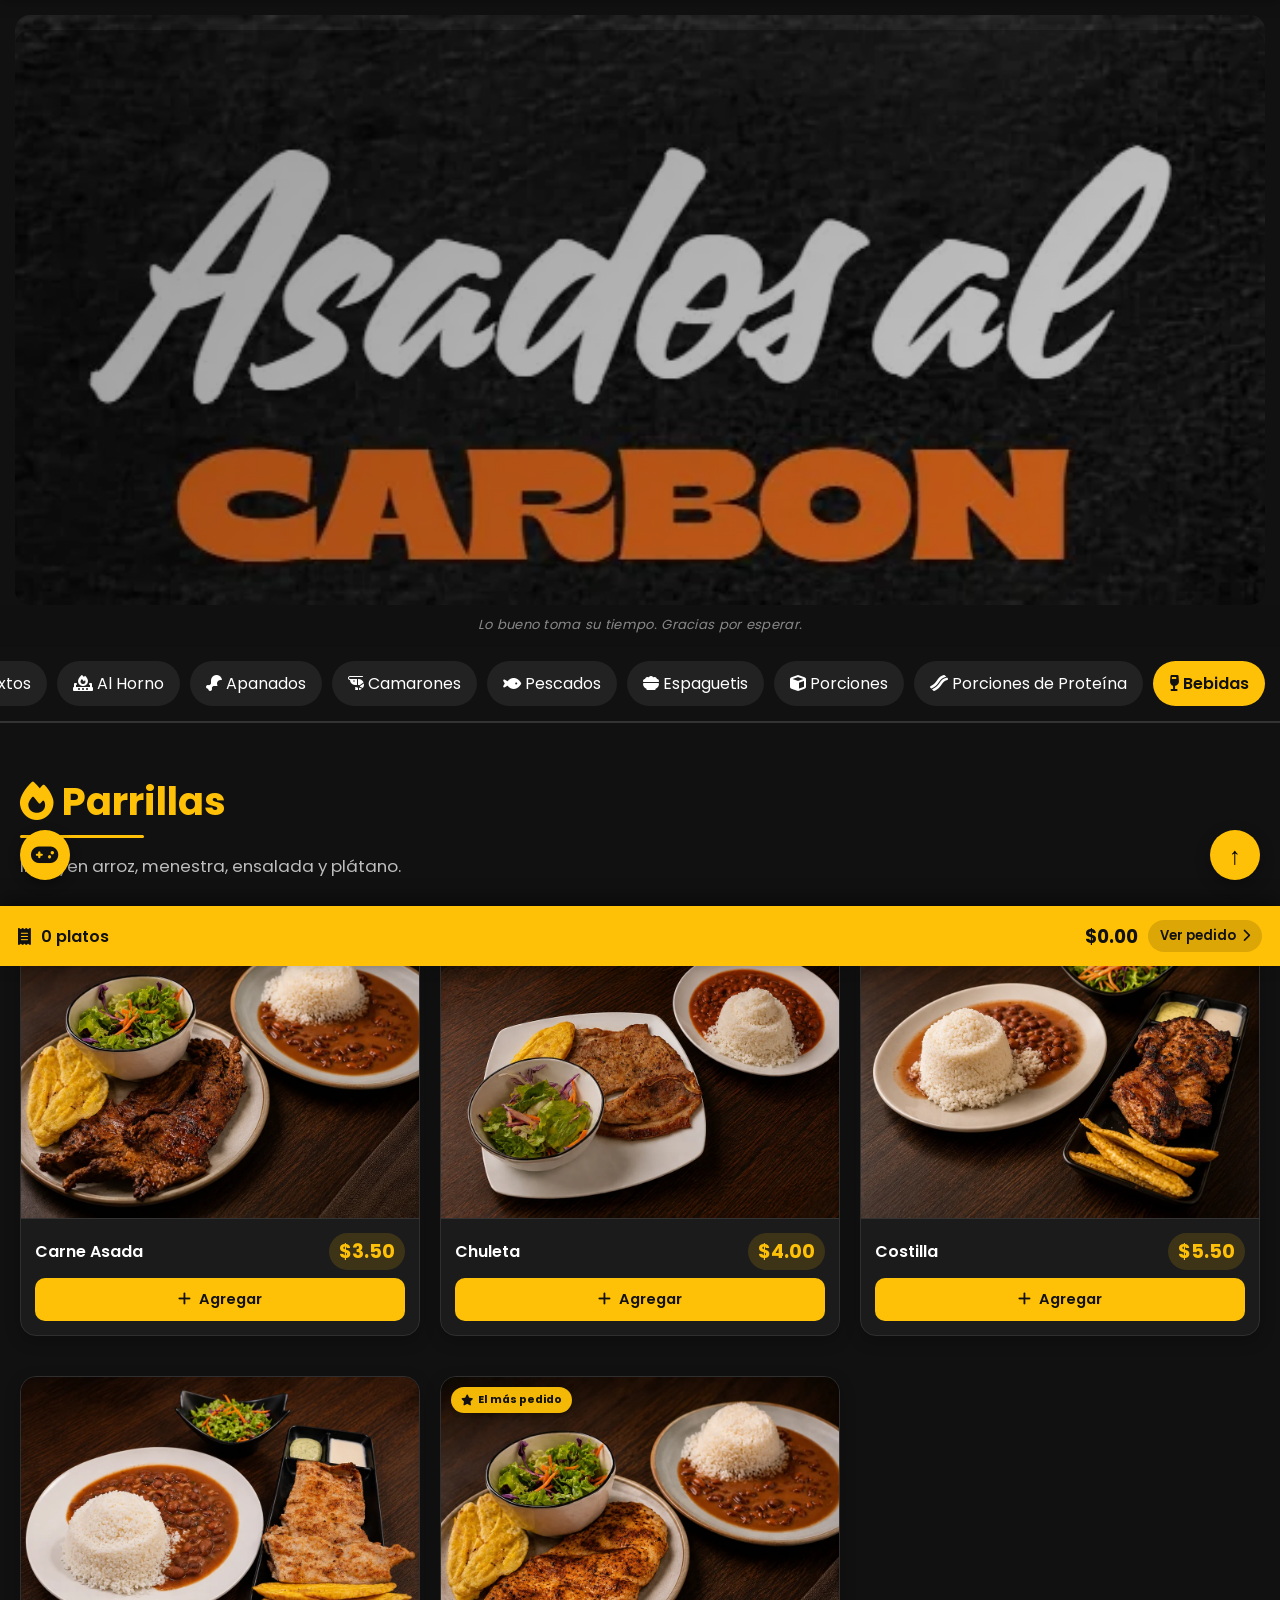
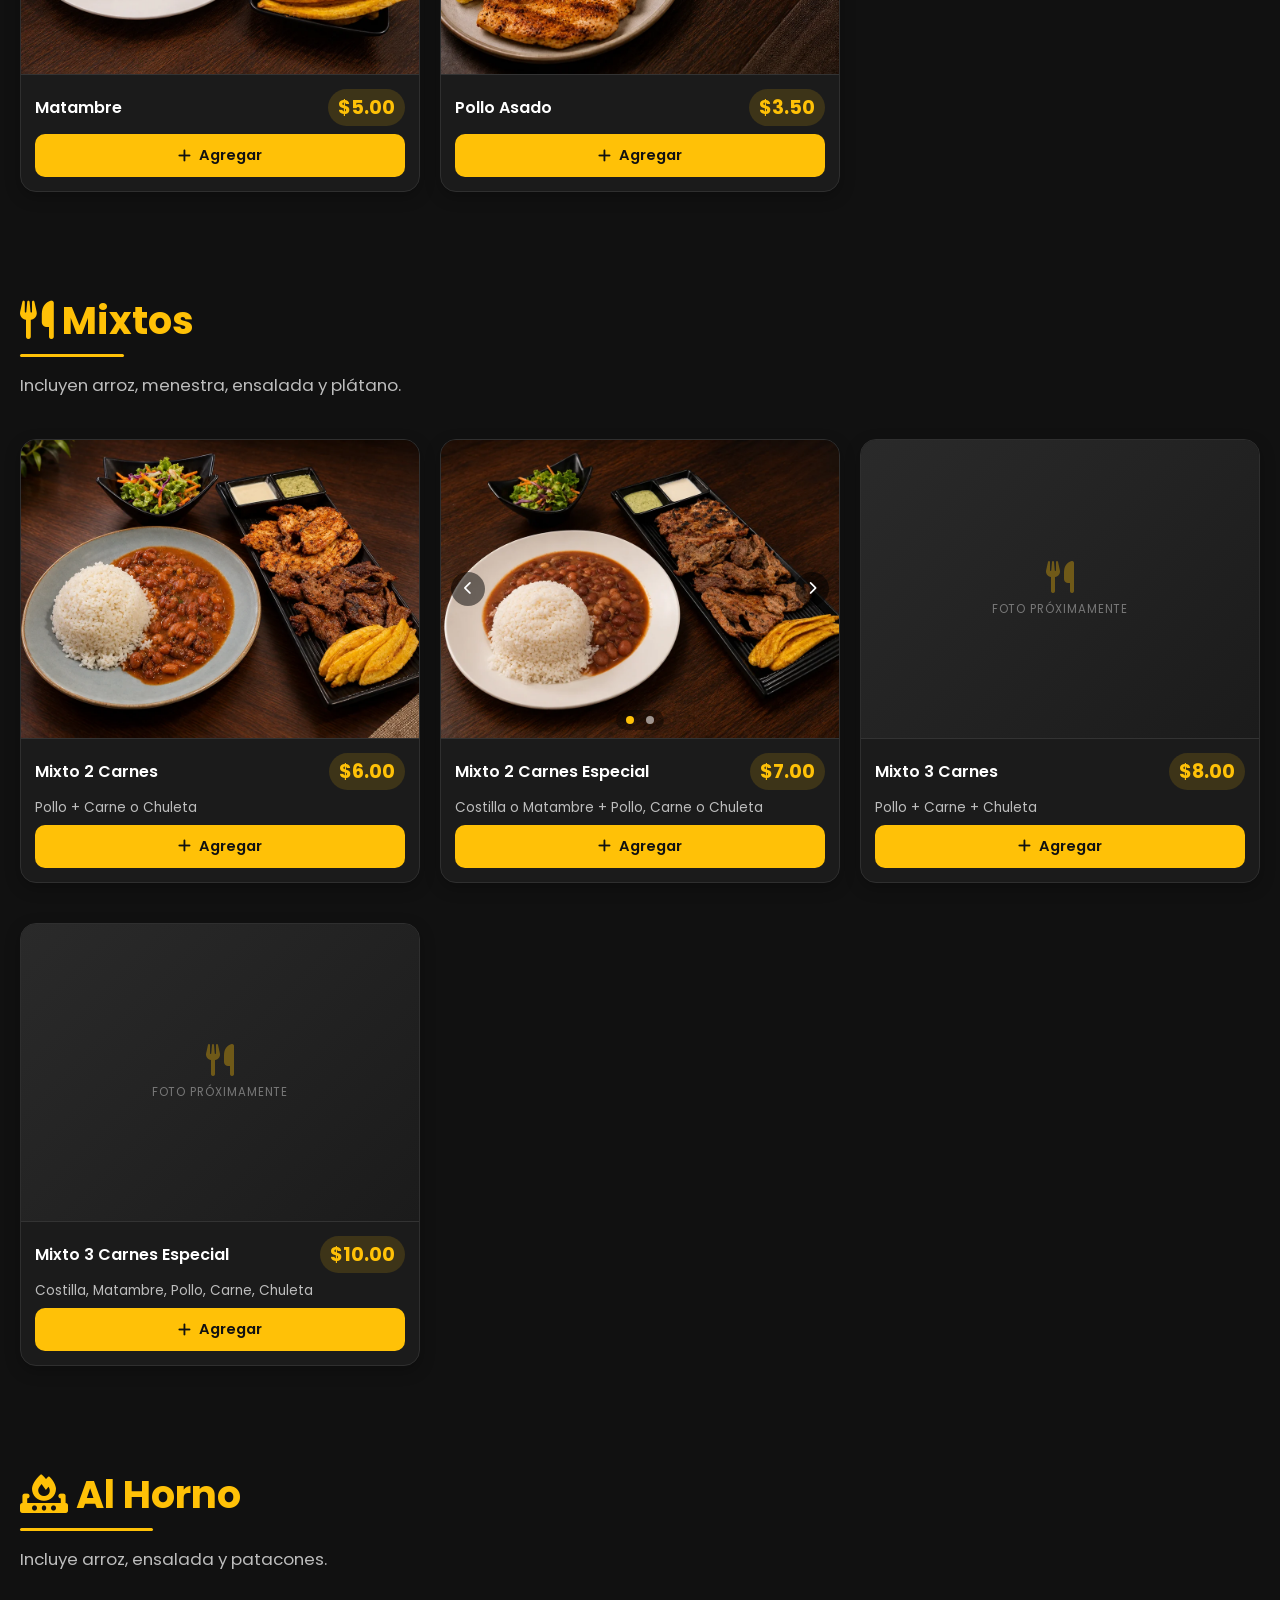
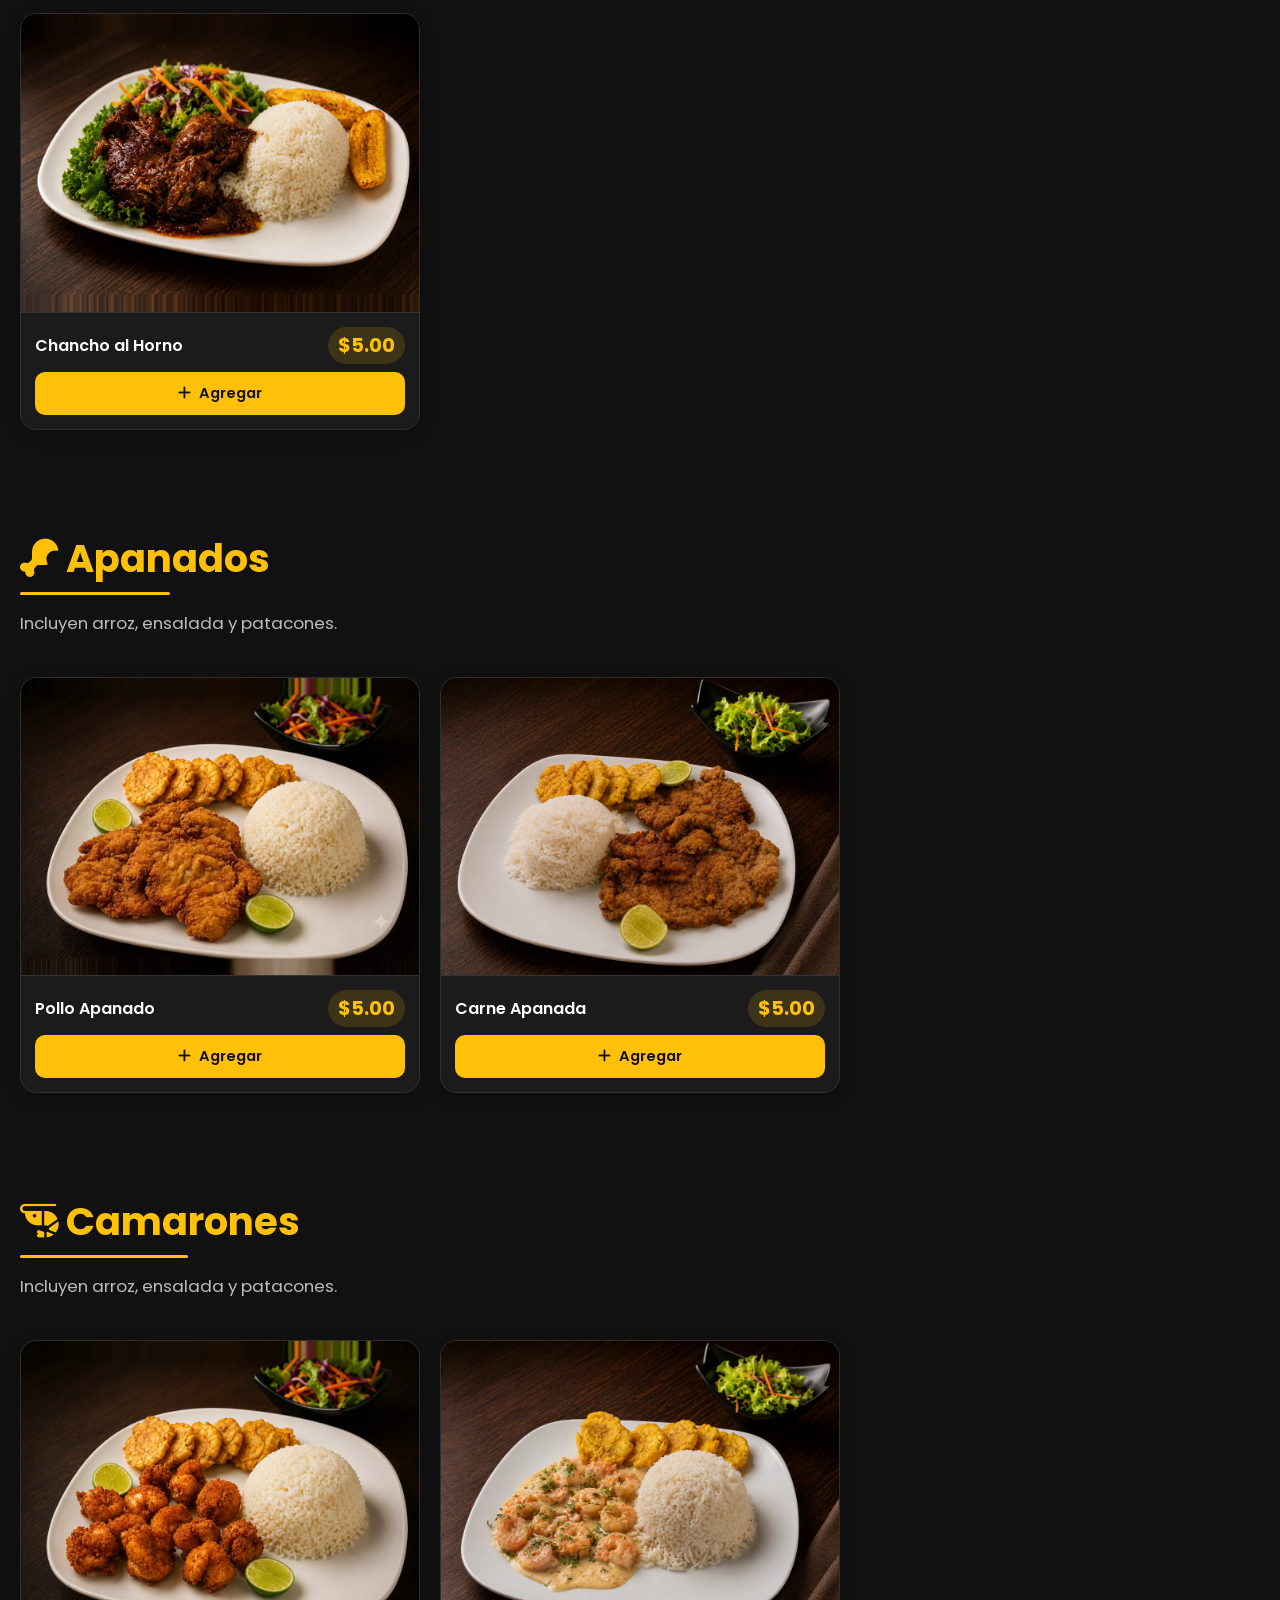
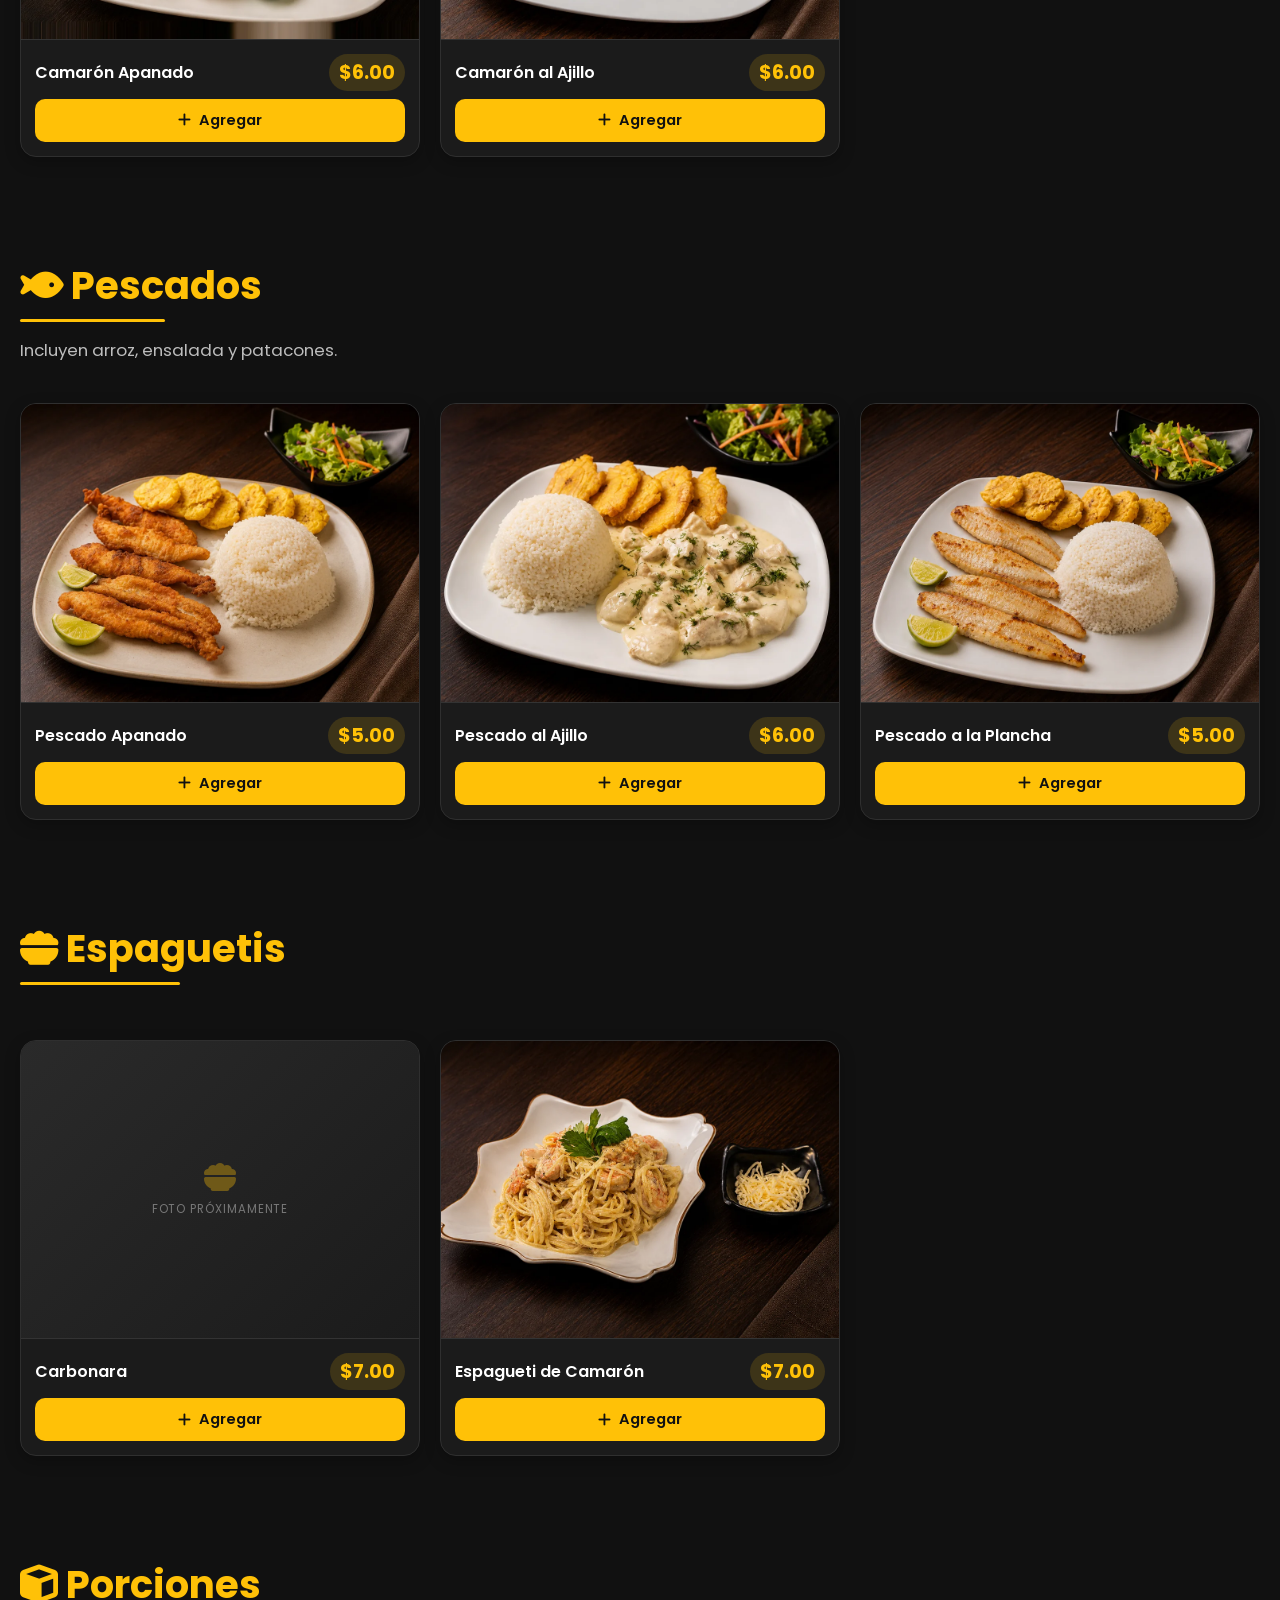
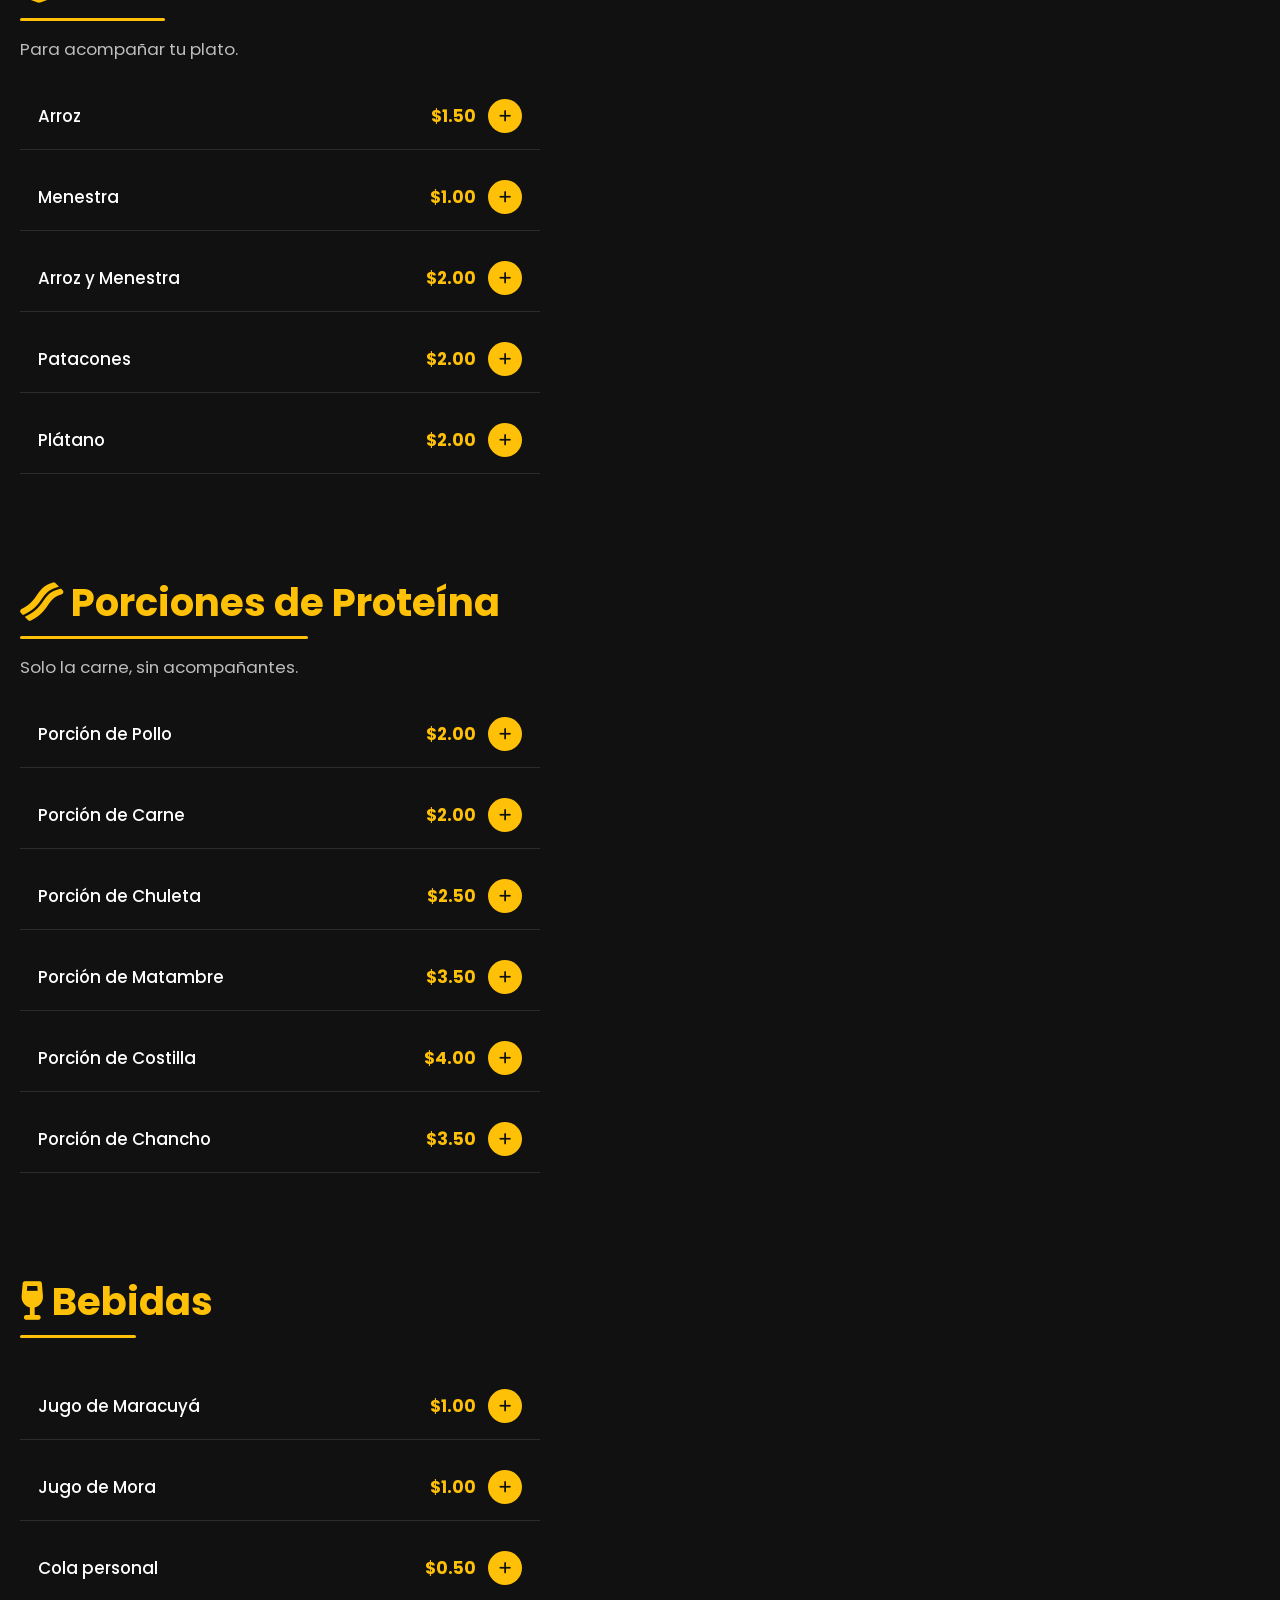
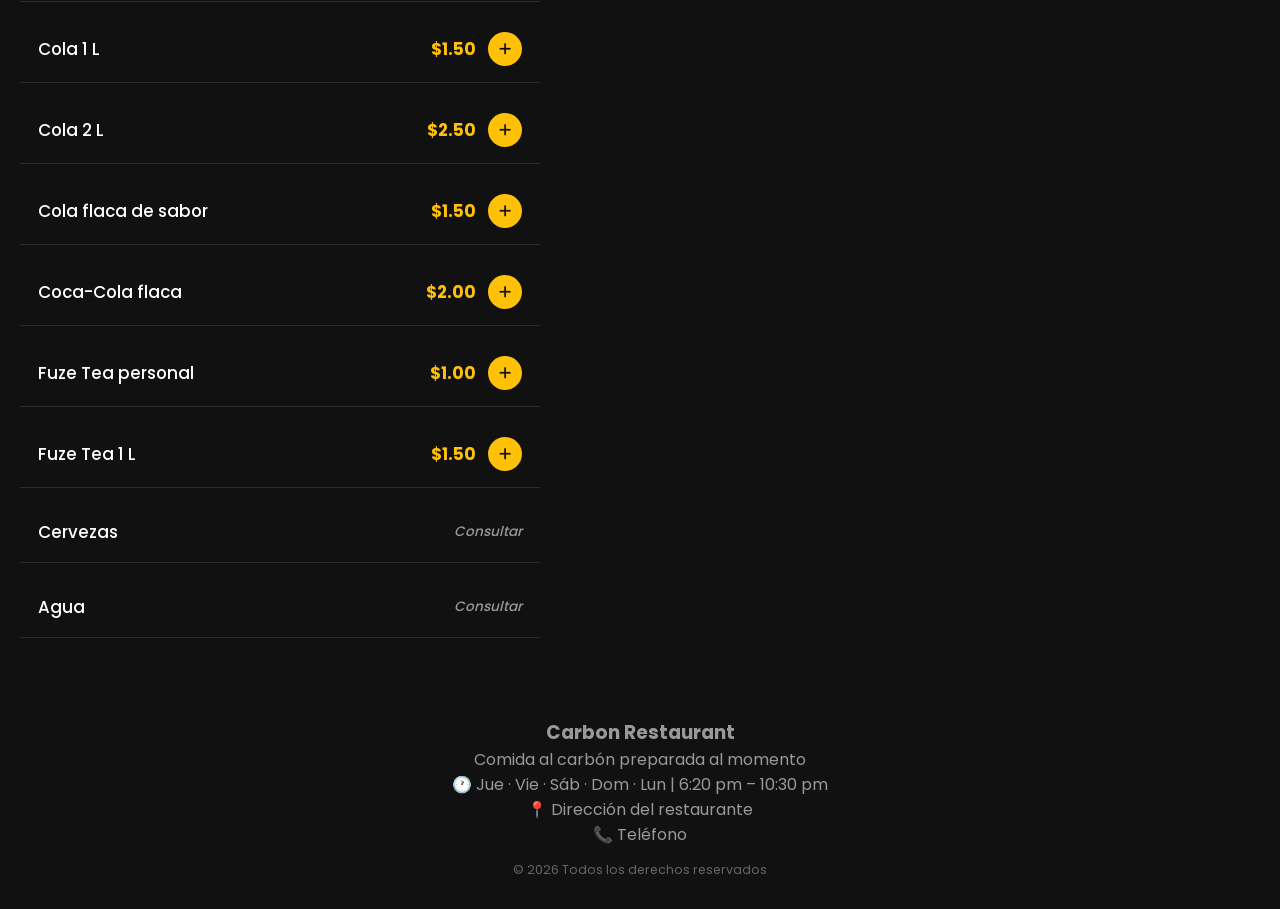
==== index.html @ a76e5290 "El pie ya no tapa lo último de la página LO QUE PASABA  El pie de la comanda es fijo y la página le " ====
<!DOCTYPE html>
<html lang="es">

<head>
    <meta charset="UTF-8">
    <meta name="viewport" content="width=device-width, initial-scale=1.0">
    <meta name="theme-color" content="#111111">

    <!-- OJO al montar otro restaurante: cambia el título, la descripción
         y sobre todo las URL absolutas de abajo por las del nuevo sitio.
         Los buscadores y WhatsApp no ejecutan JavaScript, así que estos
         datos tienen que estar escritos aquí, no en menu-data.js. -->
    <title>Carbon Restaurant — Menú</title>
    <meta name="description"
          content="Menú de Carbon Restaurant: parrillas, mixtos, apanados, camarones y pescados. Comida al carbón preparada al momento.">
    <link rel="canonical" href="https://nisocopia.github.io/menu-carbon/">

    <!-- Vista previa al compartir el link (WhatsApp, Facebook) -->
    <meta property="og:type"        content="restaurant.menu">
    <meta property="og:locale"      content="es_EC">
    <meta property="og:site_name"   content="Carbon Restaurant">
    <meta property="og:title"       content="Carbon Restaurant — Menú">
    <meta property="og:description" content="Comida al carbón preparada al momento. Mira el menú y pide desde tu mesa.">
    <meta property="og:url"         content="https://nisocopia.github.io/menu-carbon/">
    <meta property="og:image"       content="https://nisocopia.github.io/menu-carbon/img/og-image.jpg">
    <meta property="og:image:width"  content="1200">
    <meta property="og:image:height" content="630">
    <meta name="twitter:card"  content="summary_large_image">
    <meta name="twitter:image" content="https://nisocopia.github.io/menu-carbon/img/og-image.jpg">

    <!-- Icono de pestaña y de pantalla de inicio -->
    <link rel="icon" type="image/png" href="img/favicon.png">
    <link rel="apple-touch-icon" href="img/icono-180.png">
    <meta name="apple-mobile-web-app-title" content="Carbon">
    <link rel="manifest" href="manifest.json">

    <!-- Fuente e iconos servidos desde este mismo sitio: el menú carga
         igual de rápido aunque la señal esté floja o el CDN no responda. -->
    <link rel="preload" href="fonts/poppins-400.woff2" as="font" type="font/woff2" crossorigin>
    <link rel="preload" href="fonts/poppins-700.woff2" as="font" type="font/woff2" crossorigin>

    <link rel="stylesheet" href="css/fuentes.css?v=202610130144">
    <link rel="stylesheet" href="css/iconos.css?v=202610130144">
    <link rel="stylesheet" href="css/style.css?v=202610130144">
</head>

<body>

    <a href="#" class="back-to-top" aria-label="Volver arriba">↑</a>

    <!-- El nombre del local no va aquí a propósito: ya está en el banner,
         y repetirlo se comía la primera pantalla del celular. -->

    <!-- BANNER -->
    <section class="banner">
        <img src="img/banner.webp" alt="Banner del restaurante">
    </section>

    <!-- FRASE -->
    <div class="frase-espera">
        <p id="frase-espera"></p>
    </div>

    <!-- NAVEGACIÓN -->
    <div class="menu-nav-wrapper">
        <nav class="menu-nav" id="menu-nav"></nav>
    </div>

    <!-- EL MENÚ SE DIBUJA AQUÍ DESDE js/menu-data.js -->
    <main id="menu-body"></main>

    <!-- FOOTER -->
    <footer id="footer-info"></footer>

    <!-- AVISO SI ALGO SE AGOTA MIENTRAS EL COMENSAL MIRA EL MENÚ -->
    <div class="aviso-agotado" id="aviso-agotado">
        <i class="fas fa-circle-exclamation"></i>
        <span>Se acaba de agotar un plato de tu pedido. Disculpa.</span>
    </div>

    <!-- BARRA DEL PEDIDO -->
    <div class="cart-bar" id="cart-bar" role="button" tabindex="0">
        <div class="cart-bar-left">
            <i class="fas fa-receipt"></i>
            <span id="cart-count">0 platos</span>
        </div>
        <div class="cart-bar-right">
            <span id="cart-total">$0.00</span>
            <span class="cart-bar-cta">Ver pedido <i class="fas fa-chevron-right"></i></span>
        </div>
    </div>

    <!-- MODAL DEL PEDIDO -->
    <div class="cart-overlay" id="cart-modal">
        <div class="cart-panel">
            <div class="cart-head">
                <h2><i class="fas fa-receipt"></i> Tu pedido</h2>
                <button class="cart-close" id="cart-close" aria-label="Cerrar">✕</button>
            </div>

            <div class="cart-scroll">
                <div id="cart-items"></div>
                <div id="cart-sugerencias"></div>

                <label class="campo">
                    <span>Nota para la cocina <em>(opcional)</em></span>
                    <textarea id="pedido-nota" rows="2" placeholder="Ej: sin ensalada, término medio…"></textarea>
                </label>
            </div>

            <div class="cart-foot">
                <div class="cart-foot-total">
                    <span>Total</span>
                    <strong id="cart-modal-total">$0.00</strong>
                </div>
                <button class="btn-confirmar" id="cart-confirmar">
                    <i class="fas fa-bell-concierge"></i> Listo, llamar al mesero
                </button>
            </div>
        </div>
    </div>

    <!-- ¿EN QUÉ MESA ESTÁS?
         El QR de la mesa manda al menú pero no lleva el número dentro,
         así que se pregunta aquí. Es un solo toque y evita el error que
         más cuesta: mandar la comida a la mesa equivocada. -->
    <div class="mesa-overlay" id="mesa-modal">
        <div class="mesa-panel">
            <h2><i class="fas fa-location-dot"></i> ¿En qué mesa estás?</h2>
            <p>Para que tu pedido llegue a tu mesa y no a otra.</p>
            <div class="mesa-botones" id="mesa-botones"></div>
            <button class="mesa-cancelar" id="mesa-cancelar">Volver</button>
        </div>
    </div>

    <!-- COMANDA: lo que el mesero lee en la mesa -->
    <div class="comanda-overlay" id="comanda-modal">
        <div class="comanda-wrap">
            <p class="comanda-aviso"><i class="fas fa-hand-point-down"></i> Muéstrale esta pantalla al mesero</p>

            <div class="comanda-papel">
                <div id="comanda-contenido"></div>
            </div>

            <div class="comanda-acciones">
                <a class="btn-wa" id="comanda-whatsapp" target="_blank" rel="noopener">
                    <i class="fab fa-whatsapp"></i> Enviar por WhatsApp
                </a>
                <button class="btn-cerrar-comanda" id="comanda-close">Seguir viendo el menú</button>
            </div>
        </div>
    </div>

    <!-- TRACKER DE PEDIDO -->
    <div id="order-tracker" class="order-tracker" style="display:none">
        <div class="tracker-live">
            <span class="tracker-live-dot"></span>
            <span>En preparación</span>
        </div>
        <div class="tracker-status">
            <i id="order-status-icon" class="fas fa-check-circle"></i>
            <span id="order-status-text">Pedido recibido</span>
        </div>
        <div class="tracker-dots">
            <span class="tracker-dot active"></span>
            <span class="tracker-dot"></span>
            <span class="tracker-dot"></span>
            <span class="tracker-dot"></span>
            <span class="tracker-dot"></span>
            <span class="tracker-dot"></span>
        </div>
    </div>

    <!-- BOTÓN JUEGOS -->
    <button class="games-float-btn" onclick="openGamesHub()" aria-label="Juegos"><i class="fas fa-gamepad"></i></button>

    <!-- MODAL JUEGOS -->
    <div id="games-modal" class="games-overlay">
        <div class="games-container">
            <button class="games-close-btn" onclick="closeGamesHub()">✕</button>

            <!-- HUB -->
            <div id="games-hub">
                <div class="games-hub-header">
                    <h2><i class="fas fa-gamepad"></i> Juegos</h2>
                    <p>Mientras esperas tu pedido</p>
                </div>
                <div class="games-hub-grid">
                    <button class="game-option-btn" onclick="startGame('memory')">
                        <span class="game-icon"><i class="fas fa-clone"></i></span>
                        <span class="game-name">Memoria</span>
                    </button>
                    <button class="game-option-btn" onclick="startGame('ruleta')">
                        <span class="game-icon"><i class="fas fa-sync-alt"></i></span>
                        <span class="game-name">Ruleta</span>
                    </button>
                    <button class="game-option-btn" onclick="startGame('puzzle')">
                        <span class="game-icon"><i class="fas fa-puzzle-piece"></i></span>
                        <span class="game-name">Rompecabezas</span>
                    </button>
                </div>
            </div>

            <!-- MEMORIA -->
            <div id="game-memory" style="display:none">
                <div class="game-header">
                    <button class="back-btn" onclick="backToHub()">← Volver</button>
                    <h3><i class="fas fa-clone"></i> Memoria</h3>
                </div>
                <div class="game-stats">
                    <span>Movimientos: <strong id="memory-moves">0</strong></span>
                    <span>Tiempo: <strong id="memory-time">0s</strong></span>
                </div>
                <div id="memory-board" class="memory-board"></div>
                <button class="game-btn" onclick="startMemory()">Reiniciar</button>
            </div>

            <!-- RULETA -->
            <div id="game-ruleta" style="display:none">
                <div class="game-header">
                    <button class="back-btn" onclick="backToHub()">← Volver</button>
                    <h3><i class="fas fa-sync-alt"></i> ¿Qué pido hoy?</h3>
                </div>
                <div class="ruleta-wrapper">
                    <div class="ruleta-pointer">▼</div>
                    <canvas id="ruleta-canvas" width="260" height="260"></canvas>
                </div>
                <div id="ruleta-result" class="ruleta-result"></div>
                <button class="game-btn" onclick="spinRuleta()">¡Girar!</button>
            </div>

            <!-- ROMPECABEZAS -->
            <div id="game-puzzle" style="display:none">
                <div class="game-header">
                    <button class="back-btn" onclick="backToHub()">← Volver</button>
                    <h3><i class="fas fa-puzzle-piece"></i> Rompecabezas</h3>
                </div>
                <div class="game-stats">
                    <span>Movimientos: <strong id="puzzle-moves">0</strong></span>
                </div>
                <div id="puzzle-board" class="puzzle-board"></div>
                <button class="game-btn" onclick="initPuzzle()">Reiniciar</button>
            </div>
        </div>
    </div>

    <script src="js/menu-data.js?v=202610130144"></script>
    <script src="js/sync.js?v=202610130144"></script>
    <script src="js/store.js?v=202610130144"></script>
    <script src="js/servicio.js?v=202610130144"></script>
    <script src="js/app.js?v=202610130144"></script>
    <script src="js/pwa.js?v=202610130144"></script>
    <script src="js/games.js?v=202610130144"></script>
    <script src="js/tracker.js?v=202610130144"></script>

</body>

</html>
---- css/fuentes.css ----
/* Poppins servida desde el propio sitio, solo el subconjunto latino
   (cubre todo el español: á é í ó ú ñ ü ¿ ¡ ·).
   Así el menú no depende de Google Fonts para verse bien. */

@font-face {
    font-family: 'Poppins';
    font-style: normal;
    font-weight: 300;
    font-display: swap;
    src: url('../fonts/poppins-300.woff2') format('woff2');
}

@font-face {
    font-family: 'Poppins';
    font-style: normal;
    font-weight: 400;
    font-display: swap;
    src: url('../fonts/poppins-400.woff2') format('woff2');
}

@font-face {
    font-family: 'Poppins';
    font-style: normal;
    font-weight: 500;
    font-display: swap;
    src: url('../fonts/poppins-500.woff2') format('woff2');
}

@font-face {
    font-family: 'Poppins';
    font-style: normal;
    font-weight: 600;
    font-display: swap;
    src: url('../fonts/poppins-600.woff2') format('woff2');
}

@font-face {
    font-family: 'Poppins';
    font-style: normal;
    font-weight: 700;
    font-display: swap;
    src: url('../fonts/poppins-700.woff2') format('woff2');
}
---- css/iconos.css ----
/* Font Awesome 6.4.0 recortado a los 62 iconos que usa este menú.
   Se sirve desde el propio sitio: no depende de ningún servidor externo. */

@font-face {
    font-family: 'Font Awesome 6 Free';
    font-style: normal;
    font-weight: 900;
    font-display: block;
    src: url('../fonts/fa-solid-900.woff2') format('woff2');
}

@font-face {
    font-family: 'Font Awesome 6 Brands';
    font-style: normal;
    font-weight: 400;
    font-display: block;
    src: url('../fonts/fa-brands-400.woff2') format('woff2');
}

.fas, .fa-solid, .fab, .fa-brands {
    -moz-osx-font-smoothing: grayscale;
    -webkit-font-smoothing: antialiased;
    display: inline-block;
    font-style: normal;
    font-variant: normal;
    line-height: 1;
    text-rendering: auto;
}

.fas, .fa-solid  { font-family: 'Font Awesome 6 Free'; font-weight: 900; }
.fab, .fa-brands { font-family: 'Font Awesome 6 Brands'; font-weight: 400; }

.fa-bacon:before{content:"\f7e5"}
.fa-bag-shopping:before{content:"\f290"}
.fa-ban:before{content:"\f05e"}
.fa-bell:before{content:"\f0f3"}
.fa-bell-concierge:before{content:"\f562"}
.fa-bowl-food:before{content:"\e4c6"}
.fa-bowl-rice:before{content:"\e2eb"}
.fa-box:before{content:"\f466"}
.fa-cash-register:before{content:"\f788"}
.fa-chart-simple:before{content:"\e473"}
.fa-check:before{content:"\f00c"}
.fa-check-circle:before{content:"\f058"}
.fa-check-double:before{content:"\f560"}
.fa-chevron-left:before{content:"\f053"}
.fa-chevron-right:before{content:"\f054"}
.fa-child:before{content:"\f1ae"}
.fa-circle:before{content:"\f111"}
.fa-circle-exclamation:before{content:"\f06a"}
.fa-clock:before{content:"\f017"}
.fa-clone:before{content:"\f24d"}
.fa-cube:before{content:"\f1b2"}
.fa-download:before{content:"\f019"}
.fa-drumstick-bite:before{content:"\f6d7"}
.fa-eye:before{content:"\f06e"}
.fa-fire:before{content:"\f06d"}
.fa-fire-burner:before{content:"\e4f1"}
.fa-fish:before{content:"\f578"}
.fa-gamepad:before{content:"\f11b"}
.fa-hand:before{content:"\f256"}
.fa-hand-point-down:before{content:"\f0a7"}
.fa-kitchen-set:before{content:"\e51a"}
.fa-leaf:before{content:"\f06c"}
.fa-lightbulb:before{content:"\f0eb"}
.fa-list:before{content:"\f03a"}
.fa-location-dot:before{content:"\f3c5"}
.fa-lock:before{content:"\f023"}
.fa-mobile-screen:before{content:"\f3cf"}
.fa-money-bill:before{content:"\f0d6"}
.fa-note-sticky:before{content:"\f249"}
.fa-paper-plane:before{content:"\f1d8"}
.fa-pen:before{content:"\f304"}
.fa-pen-to-square:before{content:"\f044"}
.fa-plug-circle-xmark:before{content:"\e560"}
.fa-plus:before{content:"\2b"}
.fa-puzzle-piece:before{content:"\f12e"}
.fa-receipt:before{content:"\f543"}
.fa-right-from-bracket:before{content:"\f2f5"}
.fa-right-left:before{content:"\f362"}
.fa-rotate-left:before{content:"\f2ea"}
.fa-shrimp:before{content:"\e448"}
.fa-star:before{content:"\f005"}
.fa-stopwatch:before{content:"\f2f2"}
.fa-store:before{content:"\f54e"}
.fa-sync-alt:before{content:"\f2f1"}
.fa-triangle-exclamation:before{content:"\f071"}
.fa-up-right-from-square:before{content:"\f35d"}
.fa-user-pen:before{content:"\f4ff"}
.fa-utensils:before{content:"\f2e7"}
.fa-volume-high:before{content:"\f028"}
.fa-volume-xmark:before{content:"\f6a9"}
.fa-wine-glass:before{content:"\f4e3"}
.fa-whatsapp:before{content:"\f232"}
---- css/style.css ----
* {
    margin: 0;
    padding: 0;
    box-sizing: border-box;
}

html {
    scroll-behavior: smooth;
}

body {
    font-family: 'Poppins', sans-serif;
    background-color: #111111;
    color: white;
}

/* HEADER */

.header {
    padding: 40px 20px 30px;
    text-align: center;
    background-color: #0a0a0a;
    border-bottom: 2px solid #FFC107;
}

.logo-container h1 {
    color: #FFC107;
    font-size: 2.2rem;
    font-weight: 700;
    margin-bottom: 8px;
}

.logo-container p {
    color: #d0d0d0;
    margin: 0;
    font-size: 1.05rem;
    font-weight: 300;
}

/* BANNER */

.banner {
    /* Es lo primero que se ve: un poco de aire arriba para que no quede
       pegado al borde de la pantalla. */
    padding: 15px 15px 0;
    position: relative;
}

.banner img {
    width: 100%;
    /* Altura libre para que el logo del local se vea entero. Con una altura
       fija se recortaban los lados y el nombre salía cortado. */
    height: auto;
    border-radius: 15px;
    background-color: #2a2a2a;
    display: block;
}

.banner::after {
    content: '';
    position: absolute;
    top: 30px;
    left: 15px;
    right: 15px;
    bottom: 0;
    background: linear-gradient(135deg, rgba(0,0,0,0.4), rgba(0,0,0,0.2));
    border-radius: 15px;
    pointer-events: none;
}

/* MENÚ STICKY */

.menu-nav {

    flex: 1;

    position: sticky;
    top: 0;
    z-index: 1000;

    display: flex;
    gap: 10px;

    overflow-x: auto;

    padding: 15px;

    background-color: #111111;

    border-bottom: 1px solid #333;


}

.menu-nav::-webkit-scrollbar {
    display: none;
}

.menu-nav a {
    text-decoration: none;
    color: white;

    white-space: nowrap;

    background-color: #222;

    padding: 10px 16px;

    border-radius: 50px;

    transition: 0.3s;
}

.menu-nav a:hover {
    background-color: #FFC107;
    color: black;
}

/* SECCIONES */

section {
    padding: 50px 20px;
}

section h2 {
    color: #FFC107;
    margin-bottom: 10px;
}

/* FOOTER */

footer {
    text-align: center;
    padding: 30px;
    color: #999;
}

/* TARJETAS */

.product-card {
    background-color: #1b1b1b;
    border-radius: 16px;
    overflow: hidden;

    margin-top: 20px;

    border: 1px solid #2f2f2f;
    box-shadow: 0 5px 15px rgba(0,0,0,0.25);

    transition: 0.3s;
    cursor: pointer;

    /* En columna para que el botón quede siempre abajo: en una fila de
       tarjetas, una descripción de dos renglones no lo desalinea de las
       vecinas. */
    display: flex;
    flex-direction: column;
}

.product-card:hover {
    transform: translateY(-5px);

    border-color: #FFC107;

    box-shadow:
        0 10px 25px rgba(0,0,0,0.4);
}

.product-image {
    /* Misma proporción que las fotos (4:3) para que el plato se vea
       completo y no se recorte la ensalada ni la guarnición. */
    aspect-ratio: 4 / 3;
    width: 100%;

    display: flex;
    justify-content: center;
    align-items: center;

    /* la foto nunca debe salirse ni taparle el botón a la tarjeta */
    overflow: hidden;

    background: linear-gradient(
        135deg,
        #2a2a2a,
        #1b1b1b
    );

    color: #666;

    font-size: 14px;

    border-bottom: 1px solid #333;
    flex-shrink: 0;
}

.product-image img {
    width: 100%;
    height: 100%;
    object-fit: cover;
    display: block;
}

/* --- Varias fotos del mismo plato ---

   Una fila de fotos que se desliza de lado y encaja de a una. El
   deslizamiento lo hace el navegador, igual que el scroll de la página:
   en el celular se siente como cualquier otra galería. */

.fotos-pista {
    display: flex;
    width: 100%;
    height: 100%;
    overflow-x: auto;
    scroll-snap-type: x mandatory;
    overscroll-behavior-x: contain;
    scrollbar-width: none;
}

.fotos-pista::-webkit-scrollbar { display: none; }

.fotos-pista > * {
    flex: 0 0 100%;
    height: 100%;
    scroll-snap-align: start;
    scroll-snap-stop: always;
}

.fotos-puntos {
    position: absolute;
    bottom: 8px;
    left: 50%;
    transform: translateX(-50%);
    display: flex;
    padding: 0 4px;
    background: rgba(0,0,0,0.4);
    border-radius: 999px;
}

/* El punto se ve de 8px, pero se puede tocar en 20px */
.fotos-puntos button {
    width: 20px;
    height: 20px;
    padding: 6px;
    border: none;
    border-radius: 50%;
    background: rgba(255,255,255,0.55);
    background-clip: content-box;
    cursor: pointer;
}

.fotos-puntos button.activa { background-color: #FFC107; }

/* Las flechas son para el ratón: en el celular se pasa con el dedo y
   solo estorbarían encima del plato. */
.foto-flecha {
    display: none;
    position: absolute;
    top: 50%;
    transform: translateY(-50%);
    width: 34px;
    height: 34px;
    border: none;
    border-radius: 50%;
    background: rgba(0,0,0,0.5);
    color: #fff;
    font-size: 0.85rem;
    cursor: pointer;
    align-items: center;
    justify-content: center;
}

.foto-flecha.ant { left: 10px; }
.foto-flecha.sig { right: 10px; }

@media (hover: hover) {
    .foto-flecha { display: flex; }
    .foto-flecha:hover { background: #FFC107; color: #111; }
}

.product-content {
    padding: 14px;
    flex: 1;
    display: flex;
    flex-direction: column;
}

.product-content .btn-agregar {
    margin-top: auto;
}

.product-title {
    font-size: 1rem;
    font-weight: 600;

    margin: 0;
    flex: 1;
}

.product-header {
    display: flex;
    justify-content: space-between;
    align-items: center;
    gap: 10px;
    margin-bottom: 8px;
}

.product-description {
    color: #bdbdbd;
    font-size: 0.85rem;
    line-height: 1.4;

    margin: 0 0 8px 0;
}

.product-price {
    color: #FFC107;

    font-size: 1.2rem;

    font-weight: 700;

    display: inline-block;

    padding: 4px 10px;

    background-color: rgba(255,193,7,0.15);

    border-radius: 999px;
    white-space: nowrap;
}

/* GRID DE PRODUCTOS */

.products-grid {
    display: grid;
    gap: 20px;

    margin-top: 20px;
}

.section-title {
    color: #FFC107;

    font-size: 2.4rem;

    margin-bottom: 15px;

    position: relative;

    display: inline-block;

    font-weight: 700;

}

.section-title::after {
    content: '';

    display: block;

    width: 60%;

    height: 3px;

    background-color: #FFC107;

    margin-top: 5px;

    border-radius: 10px;
}

.section-description {
    color: #d0d0d0;

    margin-bottom: 25px;

    line-height: 1.7;

    font-size: 1.05rem;
}

.portion-list {
    display: grid;
    gap: 14px;
    margin-top: 20px;
    max-width: 520px;
}

.portion-item {
    display: flex;
    justify-content: space-between;
    align-items: center;
    gap: 16px;
    padding: 16px 18px;
    border-bottom: 1px solid #2c2c2c;
    color: white;
    font-size: 1.05rem;
}

.portion-name {
    font-weight: 500;
}

.portion-price {
    color: #FFC107;
    font-weight: 700;
    white-space: nowrap;
}

.drink-list {
    display: grid;
    gap: 14px;
    margin-top: 20px;
    max-width: 420px;
}

.drink-item {
    padding: 14px 18px;
    border-bottom: 1px solid #2c2c2c;
    font-size: 1.05rem;
    color: white;
}

/* TABLET */

@media (min-width: 768px) {

    .products-grid {
        grid-template-columns: repeat(2, 1fr);
    }

}

/* COMPUTADORA */

@media (min-width: 1024px) {

    .products-grid {
        grid-template-columns: repeat(3, 1fr);
    }

}



.section-description {
    color: #bdbdbd;

    margin-bottom: 20px;

    line-height: 1.6;
}

/* imagen placeholder */
.image-placeholder {
    display: flex;
    flex-direction: column;

    align-items: center;
    justify-content: center;

    gap: 8px;

    color: #777;
}

.image-placeholder {
    font-size: 2rem;
}

.image-placeholder i {
    color: rgba(255,193,7,0.35);
}

.image-placeholder span {
    font-size: 0.72rem;
    letter-spacing: 0.08em;
    text-transform: uppercase;
}

.back-to-top {

    position: fixed;

    bottom: 20px;
    right: 20px;

    width: 50px;
    height: 50px;

    background-color: #FFC107;

    color: black;

    text-decoration: none;

    border-radius: 50%;

    display: flex;
    align-items: center;
    justify-content: center;

    font-size: 24px;
    font-weight: bold;

    box-shadow: 0 5px 15px rgba(0,0,0,0.3);
}
.frase-espera {
    text-align: center;
    padding: 10px 20px;
    background-color: rgba(0,0,0,0.03);
    border-bottom: 1px solid rgba(0,0,0,0.07);
}

.frase-espera p {
    font-size: 0.82rem;
    color: #888;
    font-style: italic;
    margin: 0;
    letter-spacing: 0.3px;
}

.menu-nav-wrapper {
    position: sticky;
    top: 0;
    z-index: 1000;
    background-color: #111111;
    border-bottom: 1px solid #333;
}

.menu-nav-wrapper::before,
.menu-nav-wrapper::after {
    content: '';
    position: absolute;
    top: 0;
    bottom: 0;
    width: 40px;
    z-index: 1;
    pointer-events: none;
}

.menu-nav-wrapper::before {
    left: 0;
    background: linear-gradient(to right, #111111, transparent);
}

.menu-nav-wrapper::after {
    right: 0;
    background: linear-gradient(to left, #111111, transparent);
}

/* ============ TRACKER ============ */

.order-tracker {
    position: fixed;
    bottom: 0;
    left: 0;
    right: 0;
    background: #1a1a1a;
    border-top: 1px solid #333;
    padding: 10px 20px;
    display: flex;
    align-items: center;
    justify-content: space-between;
    gap: 12px;
    z-index: 998;
    box-shadow: 0 -4px 16px rgba(0,0,0,0.4);
}

.tracker-live {
    display: flex;
    align-items: center;
    gap: 6px;
    color: #aaa;
    font-size: 0.72rem;
    white-space: nowrap;
    flex-shrink: 0;
}

.tracker-live-dot {
    width: 8px;
    height: 8px;
    border-radius: 50%;
    background: #2ecc71;
    animation: pulse-dot 1.5s infinite;
    flex-shrink: 0;
}

@keyframes pulse-dot {
    0%, 100% { opacity: 1; transform: scale(1); }
    50%       { opacity: 0.4; transform: scale(0.7); }
}

.tracker-status {
    display: flex;
    align-items: center;
    gap: 8px;
    color: #fff;
    font-size: 0.82rem;
    font-weight: 500;
    flex: 1;
}

.tracker-status i {
    color: #FFC107;
    font-size: 14px;
    flex-shrink: 0;
}

.tracker-dots {
    display: flex;
    gap: 5px;
    flex-shrink: 0;
}

.tracker-dot {
    width: 7px;
    height: 7px;
    border-radius: 50%;
    background: #444;
    transition: background 0.4s;
}

.tracker-dot.active {
    background: #FFC107;
}

.tracker-active .back-to-top,
.tracker-active .games-float-btn {
    bottom: 76px;
    transition: bottom 0.3s ease;
}

/* ============ JUEGOS ============ */

.games-float-btn {
    position: fixed;
    bottom: 20px;
    left: 20px;
    width: 50px;
    height: 50px;
    border-radius: 50%;
    background: #FFC107;
    color: #111;
    font-size: 22px;
    border: none;
    cursor: pointer;
    z-index: 999;
    box-shadow: 0 4px 12px rgba(0,0,0,0.4);
    display: flex;
    align-items: center;
    justify-content: center;
    transition: transform 0.15s;
}

.games-float-btn:active { transform: scale(0.9); }

.games-overlay {
    display: none;
    position: fixed;
    inset: 0;
    background: rgba(0,0,0,0.88);
    z-index: 9000;
    align-items: center;
    justify-content: center;
    padding: 16px;
}

.games-container {
    background: #1a1a1a;
    border-radius: 16px;
    width: 100%;
    max-width: 360px;
    max-height: 90vh;
    overflow-y: auto;
    padding: 20px;
    position: relative;
}

.games-close-btn {
    position: absolute;
    top: 12px;
    right: 14px;
    background: none;
    border: none;
    color: #888;
    font-size: 20px;
    cursor: pointer;
    line-height: 1;
}

/* Hub */
.games-hub-header {
    text-align: center;
    margin-bottom: 24px;
    padding-top: 8px;
}

.games-hub-header h2 {
    color: #FFC107;
    font-size: 1.4rem;
    margin: 0 0 4px;
}

.games-hub-header p {
    color: #888;
    font-size: 0.85rem;
    margin: 0;
}

.games-hub-grid {
    display: grid;
    grid-template-columns: repeat(3, 1fr);
    gap: 12px;
}

.game-option-btn {
    background: #2a2a2a;
    border: 1px solid #333;
    border-radius: 12px;
    padding: 16px 8px;
    display: flex;
    flex-direction: column;
    align-items: center;
    gap: 8px;
    cursor: pointer;
    transition: border-color 0.2s;
}

.game-option-btn:active { border-color: #FFC107; }

.game-icon { font-size: 26px; color: #FFC107; }

.game-name {
    color: #ddd;
    font-size: 0.75rem;
    font-weight: 500;
}

/* Cabecera de cada juego */
.game-header {
    display: flex;
    align-items: center;
    gap: 12px;
    margin-bottom: 16px;
    padding-top: 4px;
}

.game-header h3 {
    color: #FFC107;
    margin: 0;
    font-size: 1.05rem;
}

.back-btn {
    background: none;
    border: 1px solid #444;
    color: #aaa;
    border-radius: 8px;
    padding: 4px 10px;
    font-size: 0.8rem;
    cursor: pointer;
    white-space: nowrap;
}

.game-stats {
    display: flex;
    gap: 16px;
    margin-bottom: 14px;
    color: #aaa;
    font-size: 0.85rem;
}

.game-stats strong { color: #FFC107; }

.game-btn {
    display: block;
    margin: 16px auto 4px;
    background: #FFC107;
    color: #111;
    border: none;
    border-radius: 10px;
    padding: 10px 28px;
    font-size: 0.95rem;
    font-weight: 600;
    cursor: pointer;
}

.game-btn:disabled { opacity: 0.45; cursor: default; }

/* Memoria */
.memory-board {
    display: grid;
    grid-template-columns: repeat(4, 1fr);
    gap: 8px;
}

.memory-card {
    aspect-ratio: 1;
    perspective: 600px;
    cursor: pointer;
}

.mc-inner {
    width: 100%;
    height: 100%;
    position: relative;
    transform-style: preserve-3d;
    transition: transform 0.4s;
}

.memory-card.flipped .mc-inner,
.memory-card.matched .mc-inner {
    transform: rotateY(180deg);
}

.mc-front,
.mc-back {
    position: absolute;
    inset: 0;
    border-radius: 8px;
    backface-visibility: hidden;
    display: flex;
    align-items: center;
    justify-content: center;
    font-size: 20px;
}

.mc-front {
    background: #2a2a2a;
    border: 1px solid #444;
    color: #FFC107;
    font-size: 22px;
}

.mc-back {
    background: #111;
    transform: rotateY(180deg);
    overflow: hidden;
}

.mc-back img {
    width: 100%;
    height: 100%;
    object-fit: cover;
    border-radius: 8px;
}

.memory-card.matched .mc-back { border: 2px solid #FFC107; }

/* Ruleta */
.ruleta-wrapper {
    position: relative;
    width: 260px;
    margin: 8px auto 0;
}

.ruleta-pointer {
    position: absolute;
    top: -16px;
    left: 50%;
    transform: translateX(-50%);
    color: #FFC107;
    font-size: 22px;
    z-index: 1;
}

#ruleta-canvas { display: block; }

.ruleta-result {
    text-align: center;
    color: #FFC107;
    font-size: 1.05rem;
    font-weight: 600;
    min-height: 28px;
    margin-top: 10px;
}

/* Rompecabezas */
.puzzle-board {
    display: grid;
    grid-template-columns: repeat(3, 95px);
    grid-template-rows: repeat(3, 95px);
    gap: 3px;
    margin: 0 auto;
    width: fit-content;
}

.puzzle-tile {
    width: 95px;
    height: 95px;
    border-radius: 6px;
    cursor: pointer;
    background-color: #2a2a2a;
    transition: transform 0.1s;
}

.puzzle-tile:active { transform: scale(0.95); }

.puzzle-tile.empty {
    background-color: #111;
    cursor: default;
}

/* ============================================================
   PEDIDO EN MESA
   ============================================================ */

/* --- Botón agregar en la tarjeta --- */

.btn-agregar {
    width: 100%;
    margin-top: 4px;
    padding: 11px;
    border: none;
    border-radius: 10px;
    background: #FFC107;
    color: #111;
    font-family: inherit;
    font-size: 0.92rem;
    font-weight: 600;
    cursor: pointer;
    display: flex;
    align-items: center;
    justify-content: center;
    gap: 8px;
    transition: transform 0.12s, background 0.2s;
}

.btn-agregar:active { transform: scale(0.97); }

.btn-agregar.agotado {
    background: #2a2a2a;
    color: #777;
    cursor: not-allowed;
}

/* --- Sello del más pedido --- */

.product-image { position: relative; }

.badge-destacado {
    position: absolute;
    top: 10px;
    left: 10px;
    background: rgba(255,193,7,0.95);
    color: #111;
    font-size: 0.68rem;
    font-weight: 700;
    padding: 5px 10px;
    border-radius: 999px;
    display: flex;
    align-items: center;
    gap: 5px;
    box-shadow: 0 2px 8px rgba(0,0,0,0.35);
}

/* --- Quedan pocos ---

   Solo aparece de 5 para abajo. Va arriba a la DERECHA para no pelearse
   con el sello de "el más pedido", que vive en la izquierda: los dos
   platos que más salen llevan los dos, y encimados no se lee ninguno. */

.quedan-pocos {
    position: absolute;
    top: 10px;
    right: 10px;
    background: rgba(200,40,40,0.95);
    color: #fff;
    font-size: 0.68rem;
    font-weight: 700;
    padding: 5px 10px;
    border-radius: 999px;
    box-shadow: 0 2px 8px rgba(0,0,0,0.35);
}

/* En las listas compactas no hay dónde flotar: va pegado al nombre */
.portion-name .quedan-pocos {
    position: static;
    margin-left: 6px;
    padding: 2px 7px;
    font-size: 0.62rem;
}

/* --- Agotado --- */

.product-card.is-agotado { opacity: 0.5; }
.product-card.is-agotado .product-title { text-decoration: line-through; }
.product-card.is-agotado:hover { transform: none; border-color: #2f2f2f; }

.portion-item.is-agotado { opacity: 0.45; }
.portion-item.is-agotado .portion-name { text-decoration: line-through; }

/* Plato sin precio definido */
.product-price.sin-precio,
.portion-price.sin-precio {
    color: #999;
    background: none;
    font-size: 0.85rem;
    font-weight: 500;
    font-style: italic;
    padding: 4px 0;
}

.lista-agotado {
    font-size: 0.75rem;
    color: #888;
    border: 1px solid #3a3a3a;
    border-radius: 999px;
    padding: 4px 10px;
}

/* --- Filas de lista (porciones y bebidas) --- */

.portion-right {
    display: flex;
    align-items: center;
    gap: 12px;
}

.btn-mini {
    width: 34px;
    height: 34px;
    flex-shrink: 0;
    border-radius: 50%;
    border: none;
    background: #FFC107;
    color: #111;
    font-size: 14px;
    cursor: pointer;
    display: flex;
    align-items: center;
    justify-content: center;
    transition: transform 0.12s;
}

.btn-mini:active { transform: scale(0.88); }

/* --- Confirmación visual al agregar --- */

@keyframes pulse-card {
    0%   { box-shadow: 0 0 0 0 rgba(255,193,7,0.55); }
    100% { box-shadow: 0 0 0 14px rgba(255,193,7,0); }
}

.pulse { animation: pulse-card 0.55s ease-out; }

@keyframes bump-bar {
    0%, 100% { transform: scale(1); }
    40%      { transform: scale(1.03); }
}

.cart-bar.bump { animation: bump-bar 0.3s ease; }

/* --- Aviso cuando algo se agota mientras el comensal mira --- */

.aviso-agotado {
    position: fixed;
    top: 0;
    left: 0;
    right: 0;
    z-index: 1100;
    display: flex;
    align-items: center;
    justify-content: center;
    gap: 10px;
    padding: 14px 18px;
    background: #c0392b;
    color: #fff;
    font-size: 0.88rem;
    font-weight: 500;
    text-align: center;
    transform: translateY(-110%);
    transition: transform 0.3s cubic-bezier(.22,1,.36,1);
    box-shadow: 0 4px 16px rgba(0,0,0,0.4);
}

.aviso-agotado.visible { transform: translateY(0); }

/* --- Barra fija del pedido --- */

.cart-bar {
    position: fixed;
    bottom: 0;
    left: 0;
    right: 0;
    z-index: 997;
    display: flex;
    align-items: center;
    justify-content: space-between;
    gap: 12px;
    padding: 14px 18px calc(14px + env(safe-area-inset-bottom));
    background: #FFC107;
    color: #111;
    cursor: pointer;
    box-shadow: 0 -6px 20px rgba(0,0,0,0.45);
    transform: translateY(110%);
    transition: transform 0.28s cubic-bezier(.22,1,.36,1), bottom 0.3s ease;
}

.cart-bar.visible { transform: translateY(0); }

.tracker-active .cart-bar { bottom: 58px; }

.cart-bar-left,
.cart-bar-right {
    display: flex;
    align-items: center;
    gap: 10px;
    font-weight: 600;
}

.cart-bar-left i { font-size: 17px; }

.cart-bar-right span:first-child {
    font-size: 1.15rem;
    font-weight: 700;
}

.cart-bar-cta {
    font-size: 0.82rem;
    background: rgba(0,0,0,0.14);
    padding: 6px 12px;
    border-radius: 999px;
    display: flex;
    align-items: center;
    gap: 6px;
}

/* Los botones flotantes se apartan de la barra */
.cart-active .back-to-top,
.cart-active .games-float-btn { bottom: 86px; }

.cart-active.tracker-active .back-to-top,
.cart-active.tracker-active .games-float-btn { bottom: 144px; }

/* ============================================================
   MODAL DEL PEDIDO
   ============================================================ */

.cart-overlay {
    position: fixed;
    inset: 0;
    z-index: 9500;
    background: rgba(0,0,0,0.75);
    display: flex;
    align-items: flex-end;
    justify-content: center;
    opacity: 0;
    pointer-events: none;
    transition: opacity 0.25s;
}

.cart-overlay.open { opacity: 1; pointer-events: auto; }

.cart-panel {
    background: #161616;
    width: 100%;
    max-width: 520px;
    max-height: 92vh;
    border-radius: 20px 20px 0 0;
    display: flex;
    flex-direction: column;
    transform: translateY(100%);
    transition: transform 0.3s cubic-bezier(.22,1,.36,1);
}

.cart-overlay.open .cart-panel { transform: translateY(0); }

.cart-head {
    display: flex;
    align-items: center;
    justify-content: space-between;
    padding: 18px 20px 14px;
    border-bottom: 1px solid #282828;
}

.cart-head h2 {
    color: #FFC107;
    font-size: 1.15rem;
    margin: 0;
    display: flex;
    align-items: center;
    gap: 9px;
}

.cart-close {
    background: none;
    border: none;
    color: #888;
    font-size: 20px;
    cursor: pointer;
    padding: 4px 6px;
}

.cart-scroll {
    overflow-y: auto;
    padding: 16px 20px;
    flex: 1;
}

.cart-vacio {
    color: #777;
    text-align: center;
    padding: 30px 0;
    font-size: 0.92rem;
}

.cart-item {
    display: flex;
    align-items: center;
    justify-content: space-between;
    gap: 14px;
    padding: 12px 0;
    border-bottom: 1px solid #262626;
}

.cart-item-info {
    display: flex;
    flex-direction: column;
    gap: 3px;
    flex: 1;
    min-width: 0;
}

.cart-item-nombre { font-size: 0.95rem; font-weight: 500; }
.cart-item-precio { color: #FFC107; font-size: 0.88rem; font-weight: 600; }

.cart-qty {
    display: flex;
    align-items: center;
    gap: 6px;
    background: #232323;
    border-radius: 999px;
    padding: 4px;
    flex-shrink: 0;
}

.cart-qty button {
    width: 30px;
    height: 30px;
    border: none;
    border-radius: 50%;
    background: #333;
    color: #FFC107;
    font-size: 17px;
    line-height: 1;
    cursor: pointer;
}

.cart-qty button:active { background: #FFC107; color: #111; }
.cart-qty span { min-width: 20px; text-align: center; font-weight: 600; font-size: 0.92rem; }

/* --- Sugerencias (esto es lo que sube el ticket) --- */

.sugerencia-box {
    margin-top: 18px;
    padding: 14px;
    background: rgba(255,193,7,0.07);
    border: 1px dashed rgba(255,193,7,0.35);
    border-radius: 12px;
}

.sugerencia-titulo {
    color: #FFC107;
    font-size: 0.86rem;
    font-weight: 600;
    margin: 0 0 10px;
    display: flex;
    align-items: center;
    gap: 7px;
}

.sugerencia-chips {
    display: flex;
    flex-wrap: wrap;
    gap: 8px;
}

.chip-sugerencia {
    background: #222;
    border: 1px solid #3a3a3a;
    color: #ddd;
    border-radius: 999px;
    padding: 8px 13px;
    font-family: inherit;
    font-size: 0.8rem;
    cursor: pointer;
    transition: 0.18s;
}

.chip-sugerencia strong { color: #FFC107; }
.chip-sugerencia:active { border-color: #FFC107; background: #2b2b2b; }

/* --- Campos --- */

.campo {
    display: block;
    margin-top: 18px;
}

.campo > span {
    display: block;
    color: #aaa;
    font-size: 0.82rem;
    margin-bottom: 7px;
}

.campo em { color: #666; font-style: normal; }

.campo select,
.campo textarea {
    width: 100%;
    background: #1f1f1f;
    border: 1px solid #333;
    border-radius: 10px;
    color: #fff;
    font-family: inherit;
    font-size: 0.95rem;
    padding: 12px;
    resize: none;
}

.campo select:focus,
.campo textarea:focus { outline: none; border-color: #FFC107; }

.campo select.error {
    border-color: #e74c3c;
    animation: shake 0.35s;
}

@keyframes shake {
    0%,100% { transform: translateX(0); }
    25%     { transform: translateX(-5px); }
    75%     { transform: translateX(5px); }
}

/* --- Pie del modal --- */

.cart-foot {
    padding: 14px 20px calc(18px + env(safe-area-inset-bottom));
    border-top: 1px solid #282828;
    background: #131313;
}

.cart-foot-total {
    display: flex;
    justify-content: space-between;
    align-items: center;
    margin-bottom: 12px;
    font-size: 1rem;
}

.cart-foot-total strong { color: #FFC107; font-size: 1.5rem; }

.btn-confirmar {
    width: 100%;
    padding: 15px;
    border: none;
    border-radius: 12px;
    background: #FFC107;
    color: #111;
    font-family: inherit;
    font-size: 1rem;
    font-weight: 700;
    cursor: pointer;
    display: flex;
    align-items: center;
    justify-content: center;
    gap: 9px;
}

.btn-confirmar:active { transform: scale(0.985); }

/* ============================================================
   COMANDA — lo que el mesero lee en la mesa
   ============================================================ */

.comanda-overlay {
    position: fixed;
    inset: 0;
    z-index: 9800;
    background: rgba(0,0,0,0.92);
    display: flex;
    align-items: center;
    justify-content: center;
    padding: 20px;
    overflow-y: auto;
    opacity: 0;
    pointer-events: none;
    transition: opacity 0.25s;
}

.comanda-overlay.open { opacity: 1; pointer-events: auto; }

.comanda-wrap {
    width: 100%;
    max-width: 380px;
    margin: auto;
}

.comanda-aviso {
    text-align: center;
    color: #FFC107;
    font-size: 0.88rem;
    font-weight: 500;
    margin: 0 0 14px;
    display: flex;
    align-items: center;
    justify-content: center;
    gap: 8px;
}

/* Papel de comanda: fondo claro para leerse de lejos y con poca luz */
.comanda-papel {
    background: #fdfcf7;
    color: #111;
    border-radius: 10px 10px 0 0;
    padding: 22px 20px 26px;
    position: relative;
    box-shadow: 0 12px 40px rgba(0,0,0,0.6);
    transform: scale(0.94);
    transition: transform 0.3s cubic-bezier(.22,1,.36,1);
}

.comanda-overlay.open .comanda-papel { transform: scale(1); }

/* Borde dentado abajo, como un ticket de verdad */
.comanda-papel::after {
    content: '';
    position: absolute;
    left: 0;
    right: 0;
    bottom: -11px;
    height: 12px;
    background: repeating-linear-gradient(
        -45deg,
        #fdfcf7 0 8px,
        transparent 8px 16px
    );
}

.comanda-top {
    display: flex;
    align-items: center;
    justify-content: space-between;
    gap: 12px;
}

.comanda-etiqueta {
    font-size: 0.72rem;
    font-weight: 600;
    color: #888;
    text-transform: uppercase;
    letter-spacing: 1.2px;
}

.comanda-mesa {
    font-size: 2.1rem;
    font-weight: 700;
    line-height: 1.1;
    letter-spacing: -0.5px;
}

.comanda-codigo {
    font-size: 0.95rem;
    font-weight: 600;
    color: #666;
    white-space: nowrap;
}

.comanda-hora {
    color: #777;
    font-size: 0.8rem;
    margin-top: 4px;
}

.comanda-sep {
    border-top: 2px dashed #ccc;
    margin: 14px 0;
}

.comanda-items {
    width: 100%;
    border-collapse: collapse;
}

.comanda-items td {
    padding: 7px 0;
    vertical-align: top;
    font-size: 1.05rem;
}

.comanda-items .c-cant {
    width: 34px;
    font-weight: 700;
    color: #111;
}

.comanda-items .c-nom { font-weight: 500; }

.comanda-items .c-pre {
    text-align: right;
    white-space: nowrap;
    color: #444;
    font-variant-numeric: tabular-nums;
}

.comanda-nota {
    background: #fff5cc;
    border-left: 3px solid #FFC107;
    padding: 9px 11px;
    font-size: 0.9rem;
    border-radius: 4px;
    margin-top: 12px;
}

.comanda-total {
    display: flex;
    justify-content: space-between;
    align-items: center;
    font-size: 1.35rem;
    font-weight: 700;
    font-variant-numeric: tabular-nums;
}

.comanda-acciones {
    margin-top: 28px;
    display: flex;
    flex-direction: column;
    gap: 10px;
}

.btn-wa {
    display: flex;
    align-items: center;
    justify-content: center;
    gap: 9px;
    background: #25D366;
    color: #fff;
    text-decoration: none;
    padding: 13px;
    border-radius: 11px;
    font-weight: 600;
    font-size: 0.95rem;
}

.btn-cerrar-comanda {
    background: none;
    border: 1px solid #444;
    color: #bbb;
    padding: 12px;
    border-radius: 11px;
    font-family: inherit;
    font-size: 0.9rem;
    cursor: pointer;
}

/* --- Categoría activa en la navegación --- */

.menu-nav a.activo {
    background-color: #FFC107;
    color: #111;
    font-weight: 600;
}

.footer-legal {
    margin-top: 14px;
    font-size: 0.78rem;
    color: #666;
}

/* En pantallas grandes la comanda no necesita ocupar todo */
@media (min-width: 768px) {
    .cart-overlay { align-items: center; }
    .cart-panel { border-radius: 20px; max-height: 88vh; }
}
/* ============================================================
   ¿EN QUÉ MESA ESTÁS?

   El QR está pegado en la mesa pero manda al menú sin decir cuál es.
   Un solo toque aquí evita el error que más cuesta: que la comida
   salga para la mesa equivocada.
   ============================================================ */

.mesa-overlay {
    position: fixed;
    inset: 0;
    /* Sale por encima del carrito (9500) pero por debajo de la comanda
       (9800), que es lo último que ve el comensal. */
    z-index: 9650;
    background: rgba(0, 0, 0, 0.85);
    display: flex;
    align-items: center;
    justify-content: center;
    padding: 20px;
    opacity: 0;
    pointer-events: none;
    transition: opacity 0.25s;
}

.mesa-overlay.open {
    opacity: 1;
    pointer-events: auto;
}

.mesa-panel {
    width: 100%;
    max-width: 420px;
    background: #1a1a1a;
    border: 1px solid #333;
    border-radius: 20px;
    padding: 26px 20px 20px;
    text-align: center;
}

.mesa-panel h2 {
    font-size: 1.25rem;
    margin-bottom: 6px;
}

.mesa-panel h2 i {
    color: #FFC107;
    margin-right: 6px;
}

.mesa-panel > p {
    color: #999;
    font-size: 0.88rem;
    margin-bottom: 20px;
}

.mesa-botones {
    display: grid;
    grid-template-columns: repeat(4, 1fr);
    gap: 10px;
    margin-bottom: 18px;
}

.mesa-btn {
    aspect-ratio: 1;
    background: #262626;
    border: 2px solid #3a3a3a;
    border-radius: 14px;
    color: #fff;
    font-family: inherit;
    font-size: 1.5rem;
    font-weight: 700;
    cursor: pointer;
}

.mesa-btn:active {
    background: #FFC107;
    border-color: #FFC107;
    color: #111;
}

.mesa-cancelar {
    background: none;
    border: none;
    color: #888;
    font-family: inherit;
    font-size: 0.9rem;
    padding: 10px;
    cursor: pointer;
}
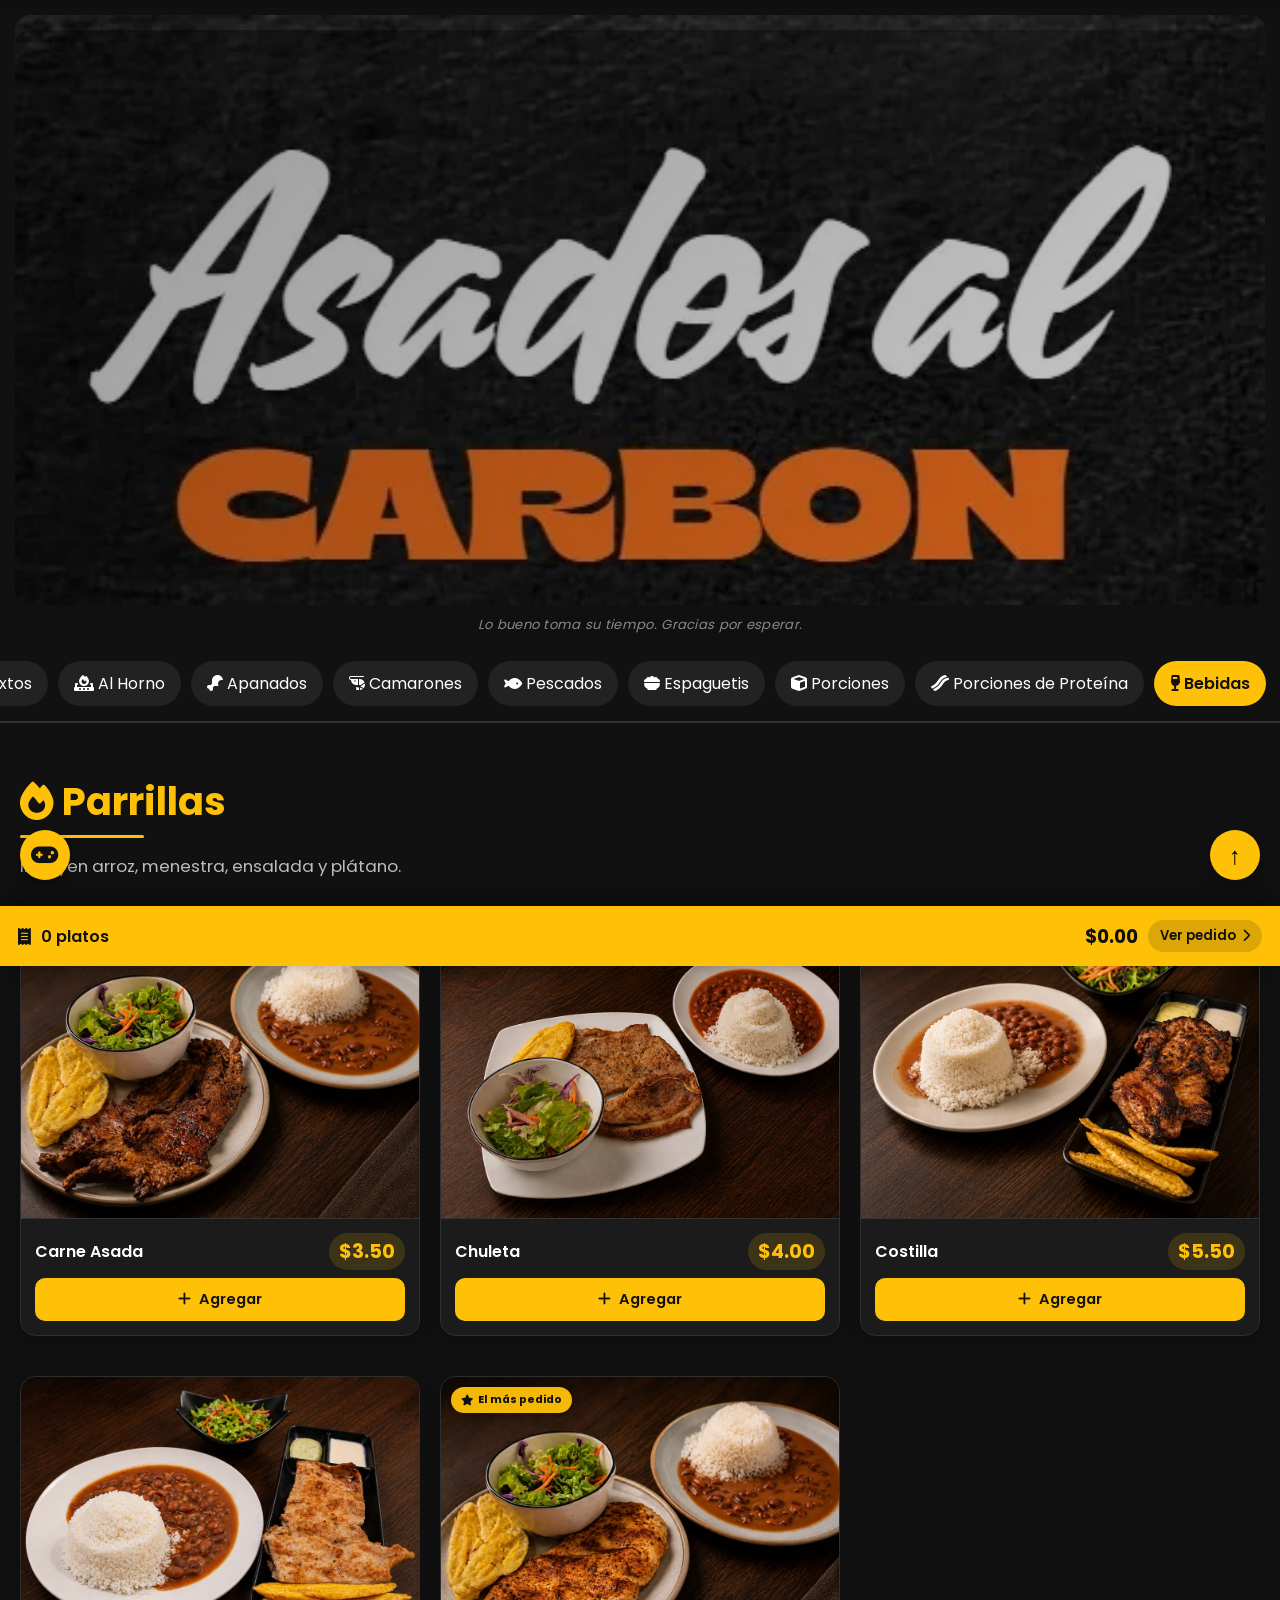
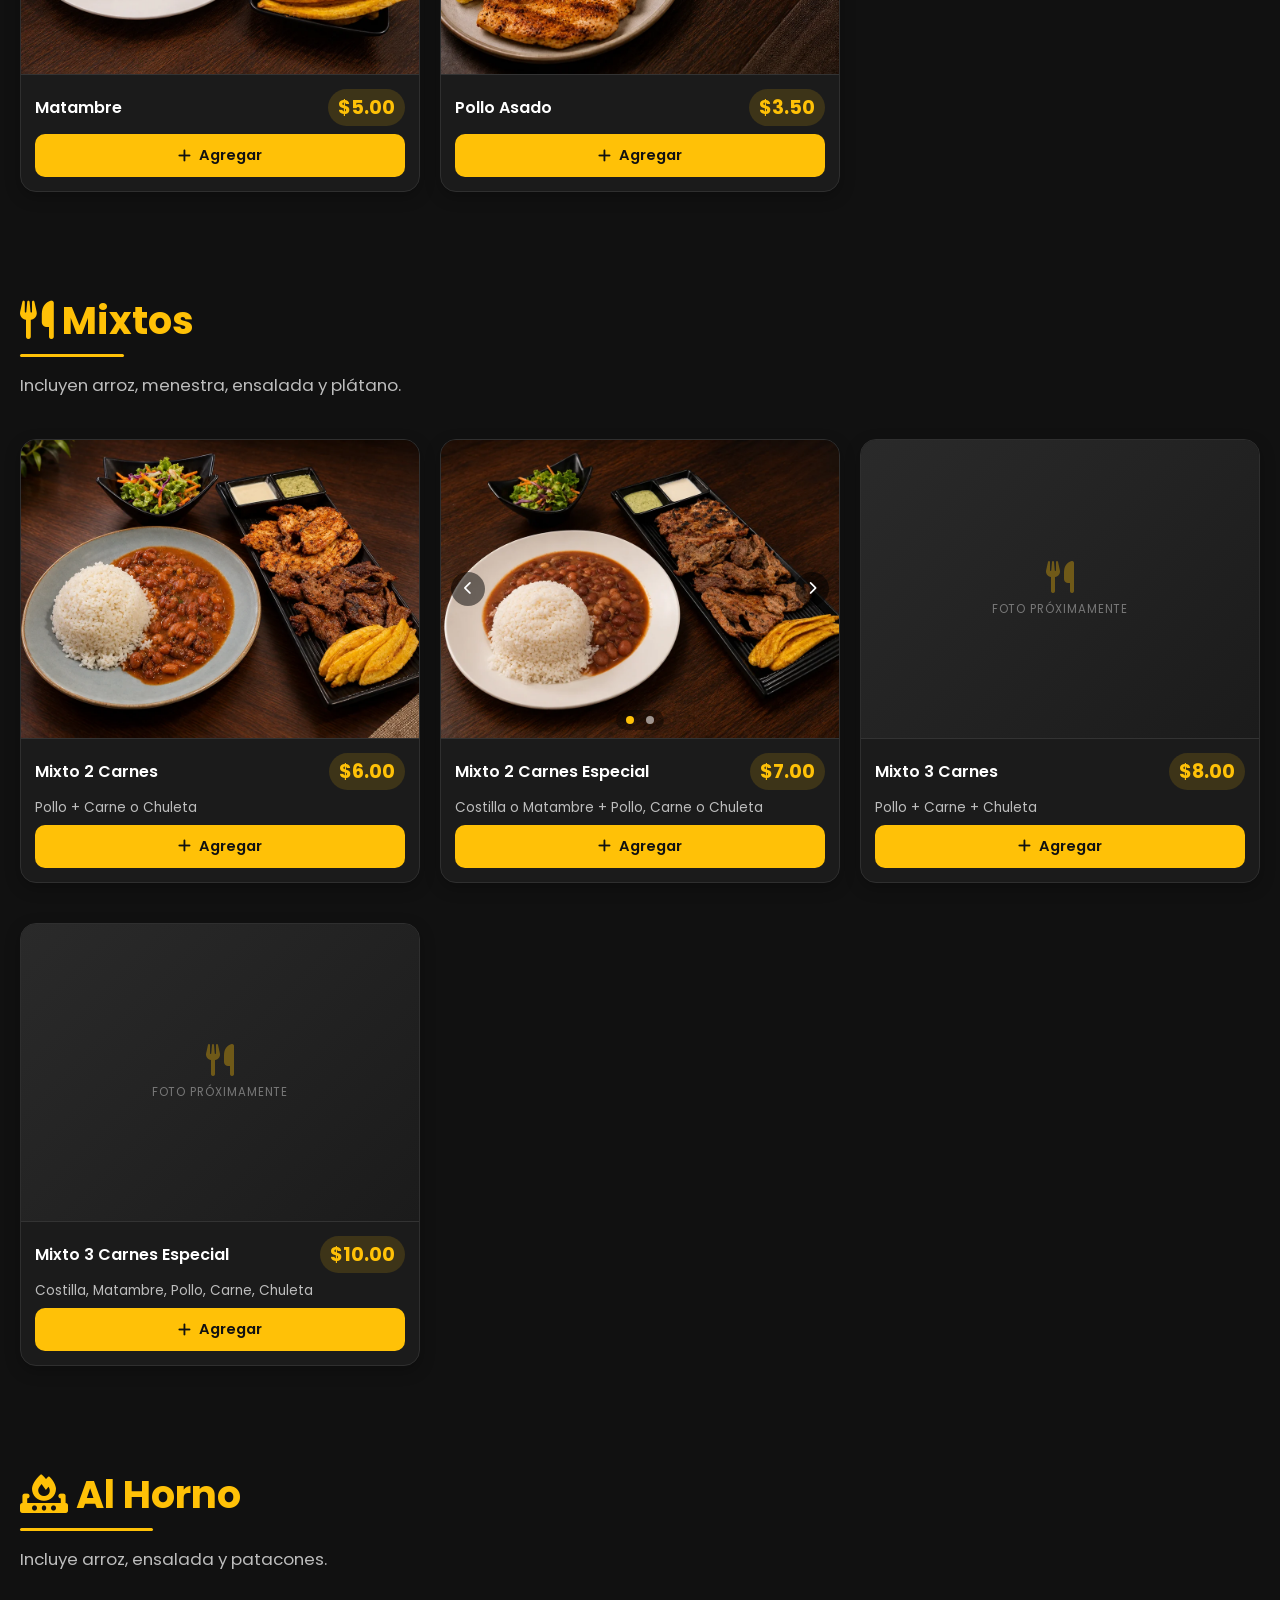
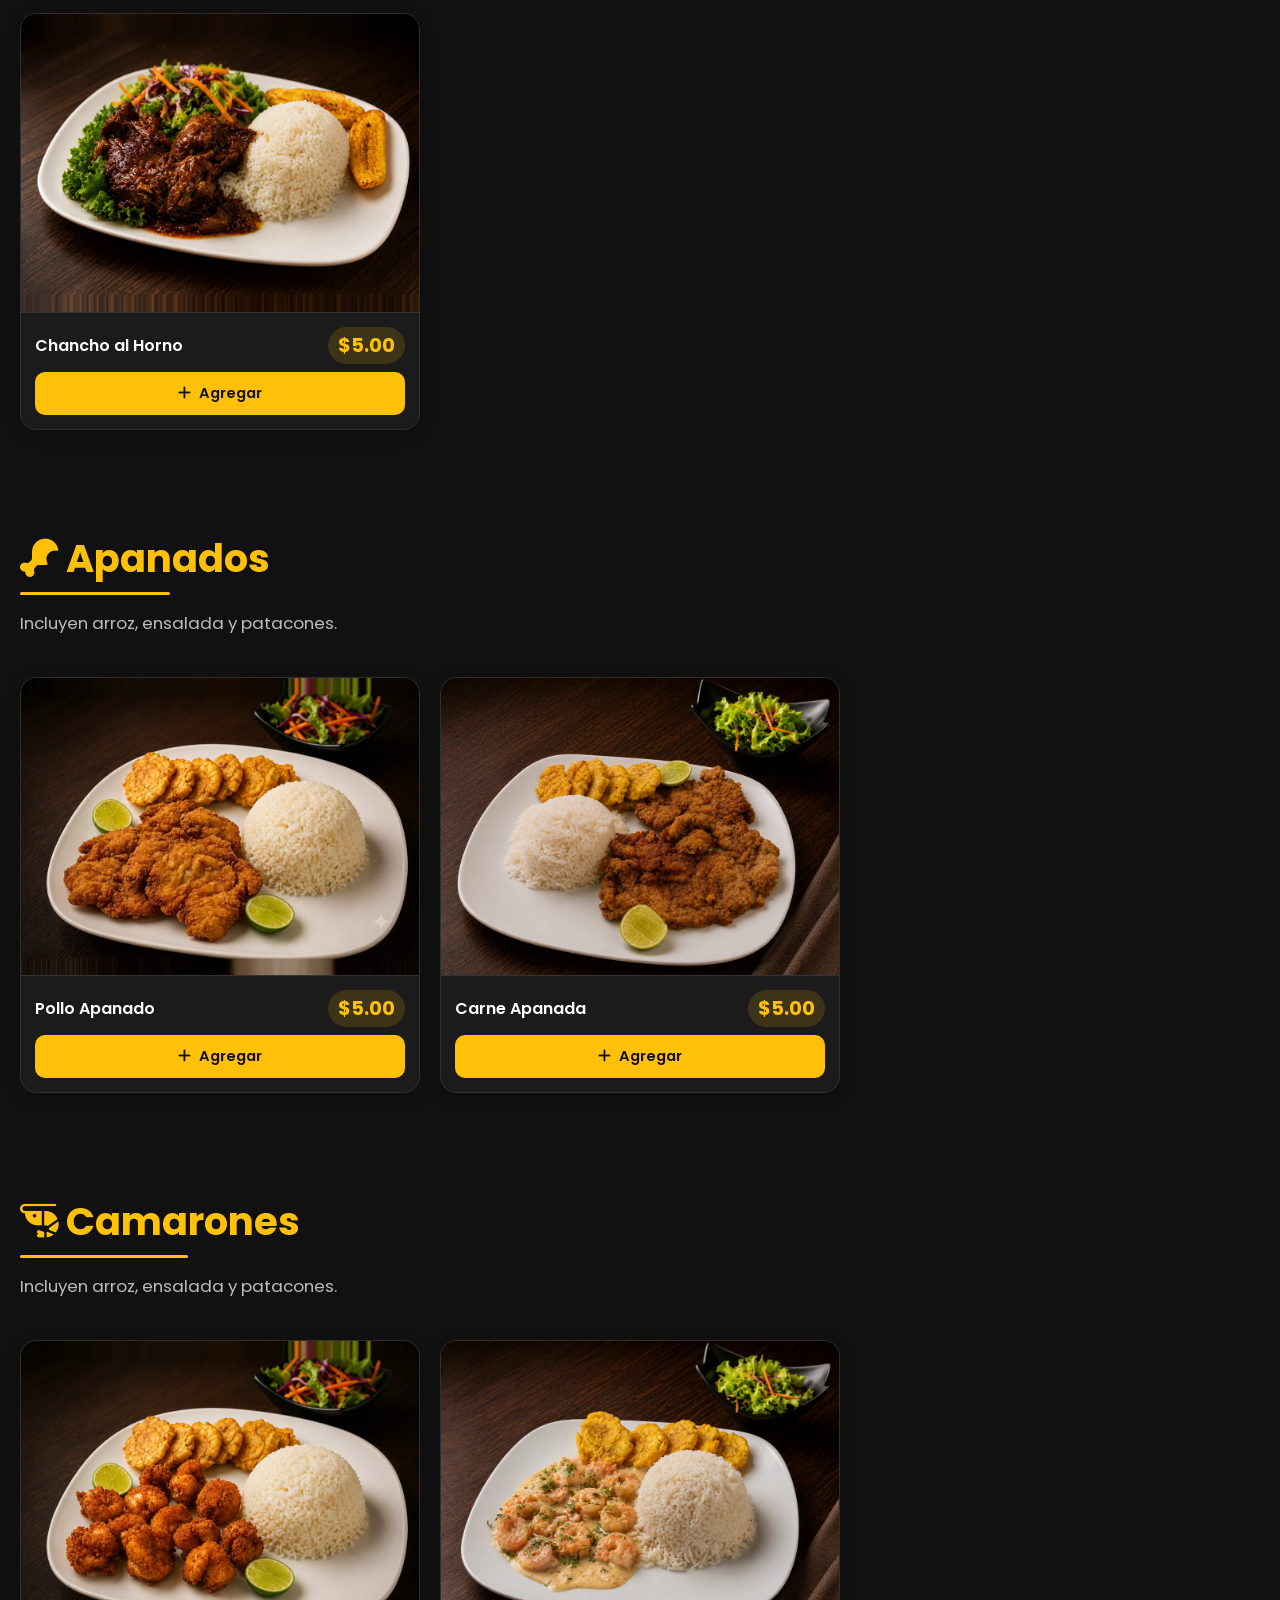
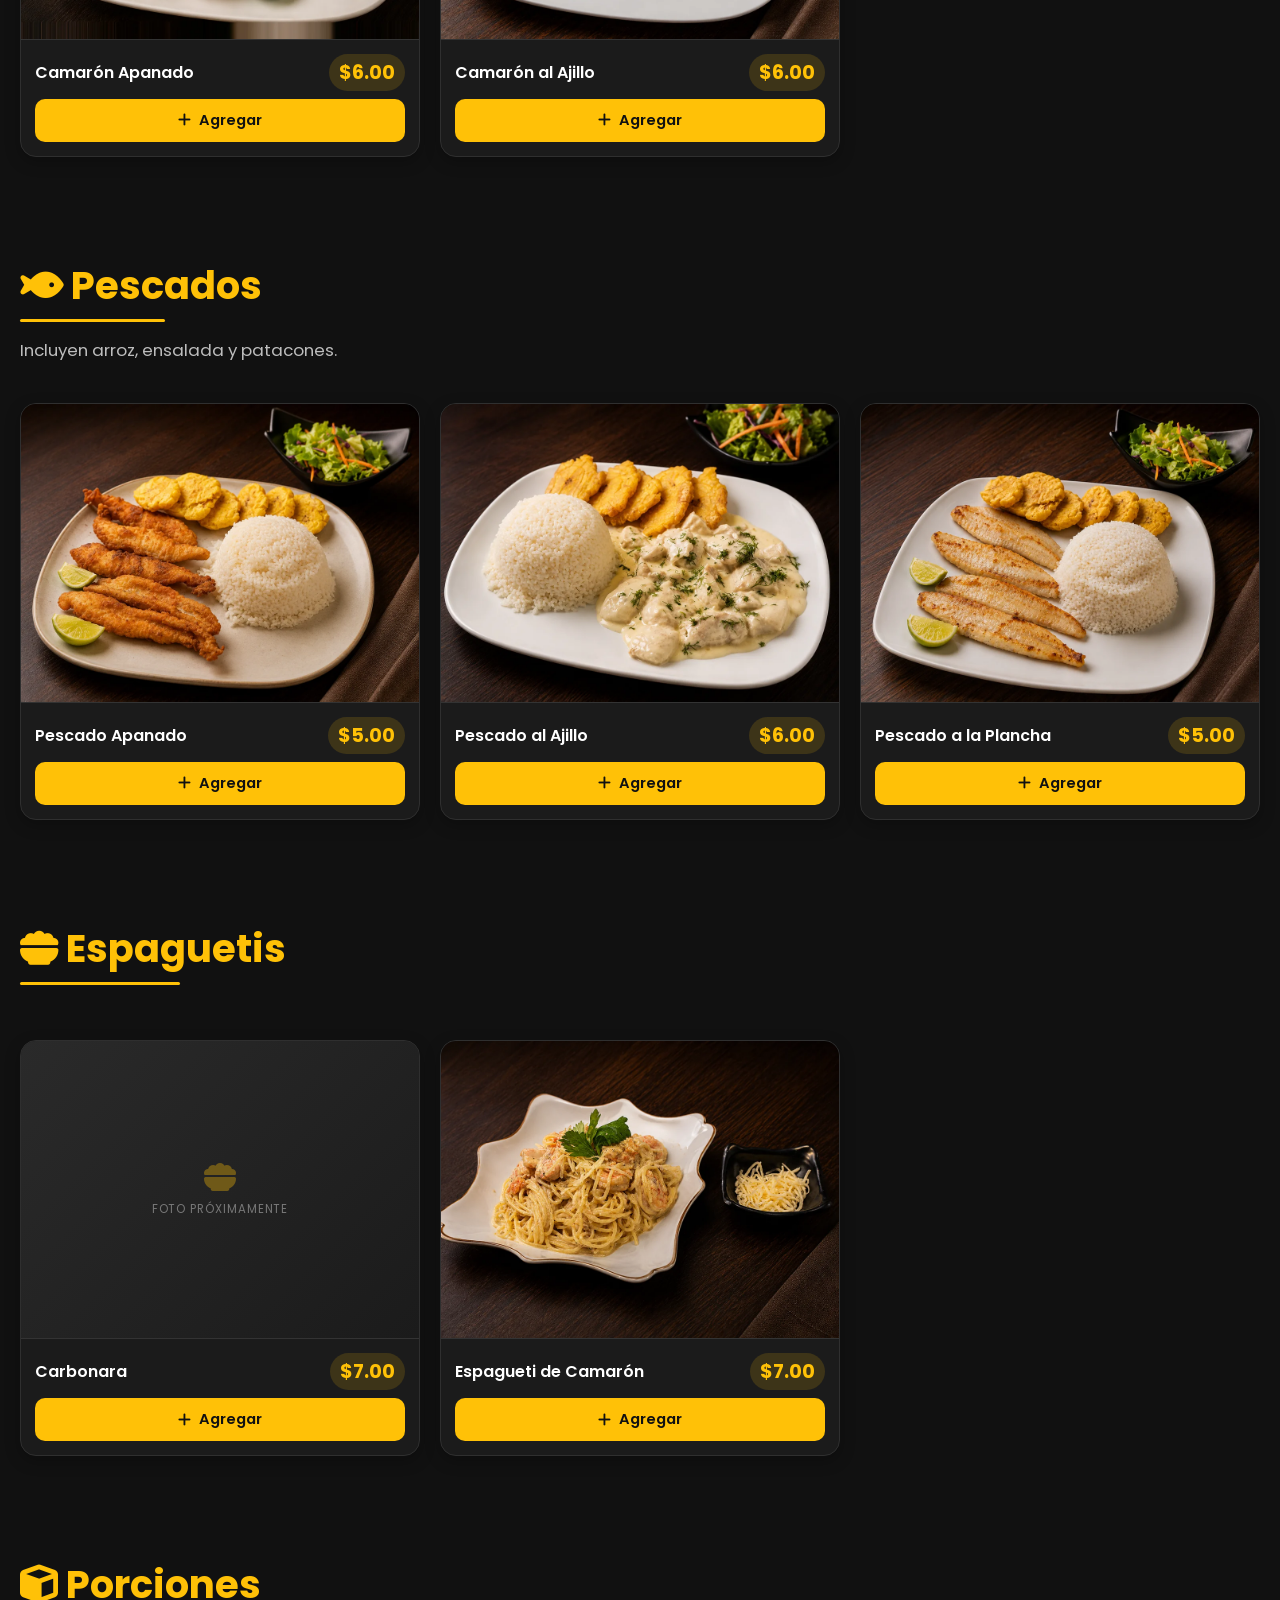
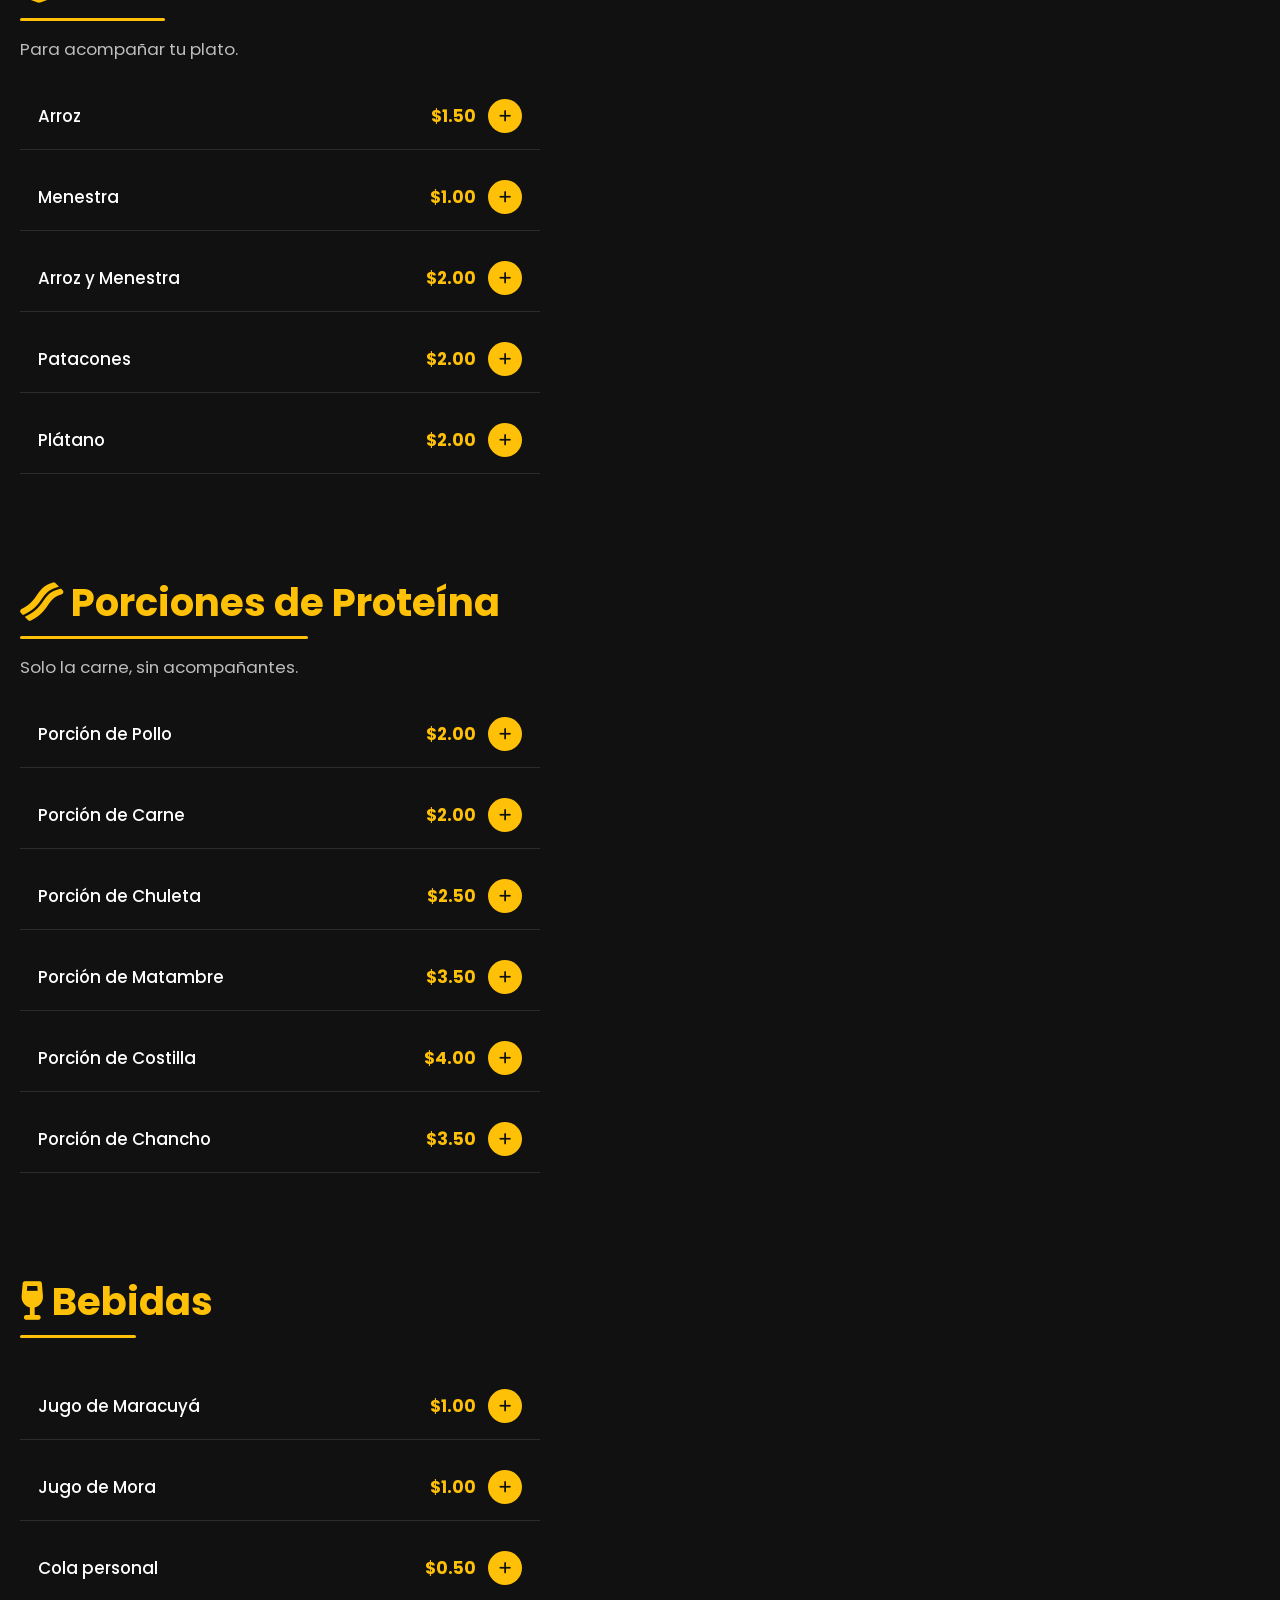
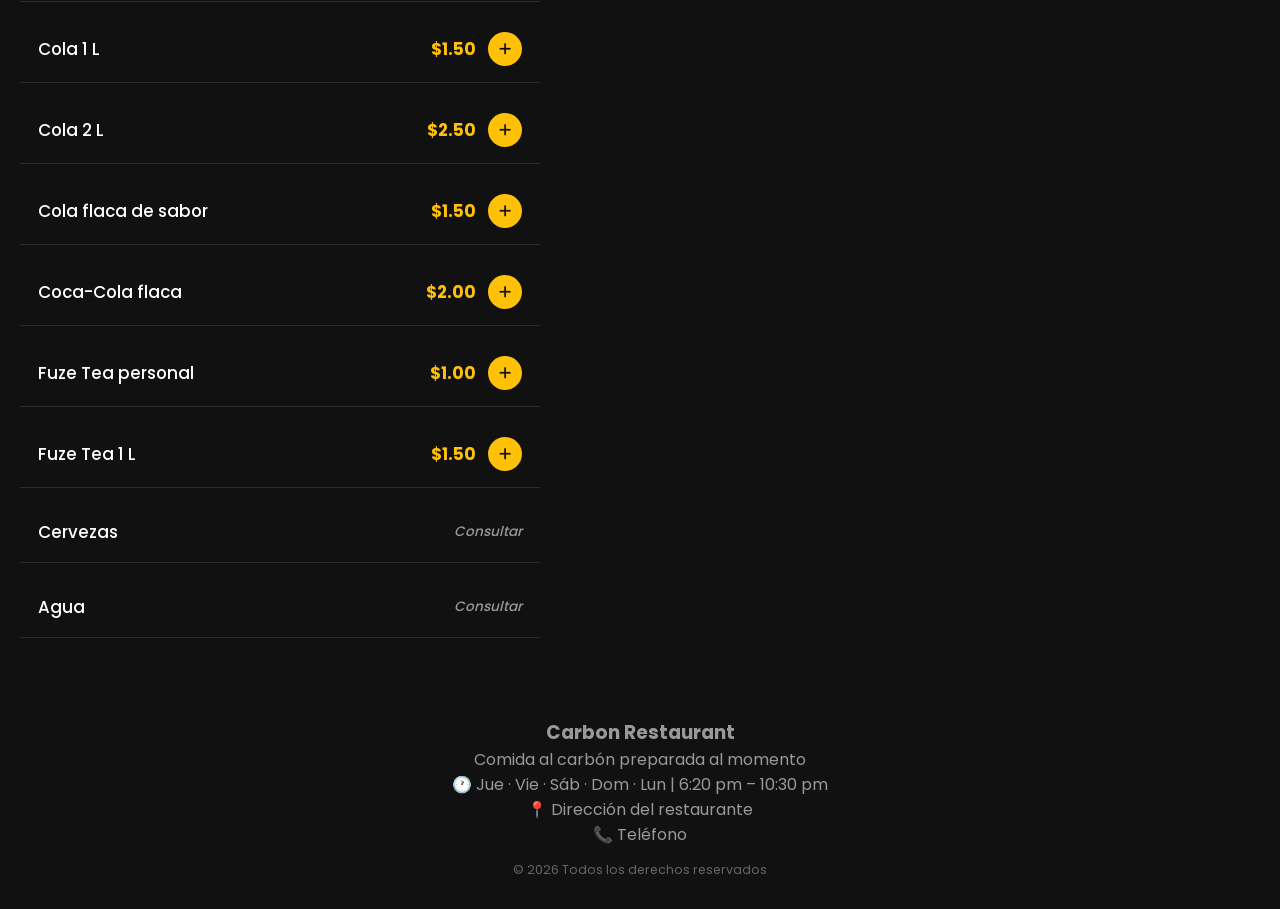
==== commit 35fda606: "Vaciar borra a la primera y el stock se queda puesto LO QUE PASABA  En el panel, escribían BORRAR en" ====
--- a/index.html
+++ b/index.html
@@ -39,9 +39,9 @@
     <link rel="preload" href="fonts/poppins-400.woff2" as="font" type="font/woff2" crossorigin>
     <link rel="preload" href="fonts/poppins-700.woff2" as="font" type="font/woff2" crossorigin>
 
-    <link rel="stylesheet" href="css/fuentes.css?v=202610130144">
-    <link rel="stylesheet" href="css/iconos.css?v=202610130144">
-    <link rel="stylesheet" href="css/style.css?v=202610130144">
+    <link rel="stylesheet" href="css/fuentes.css?v=202610131325">
+    <link rel="stylesheet" href="css/iconos.css?v=202610131325">
+    <link rel="stylesheet" href="css/style.css?v=202610131325">
 </head>
 
 <body>
@@ -244,14 +244,14 @@
         </div>
     </div>
 
-    <script src="js/menu-data.js?v=202610130144"></script>
-    <script src="js/sync.js?v=202610130144"></script>
-    <script src="js/store.js?v=202610130144"></script>
-    <script src="js/servicio.js?v=202610130144"></script>
-    <script src="js/app.js?v=202610130144"></script>
-    <script src="js/pwa.js?v=202610130144"></script>
-    <script src="js/games.js?v=202610130144"></script>
-    <script src="js/tracker.js?v=202610130144"></script>
+    <script src="js/menu-data.js?v=202610131325"></script>
+    <script src="js/sync.js?v=202610131325"></script>
+    <script src="js/store.js?v=202610131325"></script>
+    <script src="js/servicio.js?v=202610131325"></script>
+    <script src="js/app.js?v=202610131325"></script>
+    <script src="js/pwa.js?v=202610131325"></script>
+    <script src="js/games.js?v=202610131325"></script>
+    <script src="js/tracker.js?v=202610131325"></script>
 
 </body>
 
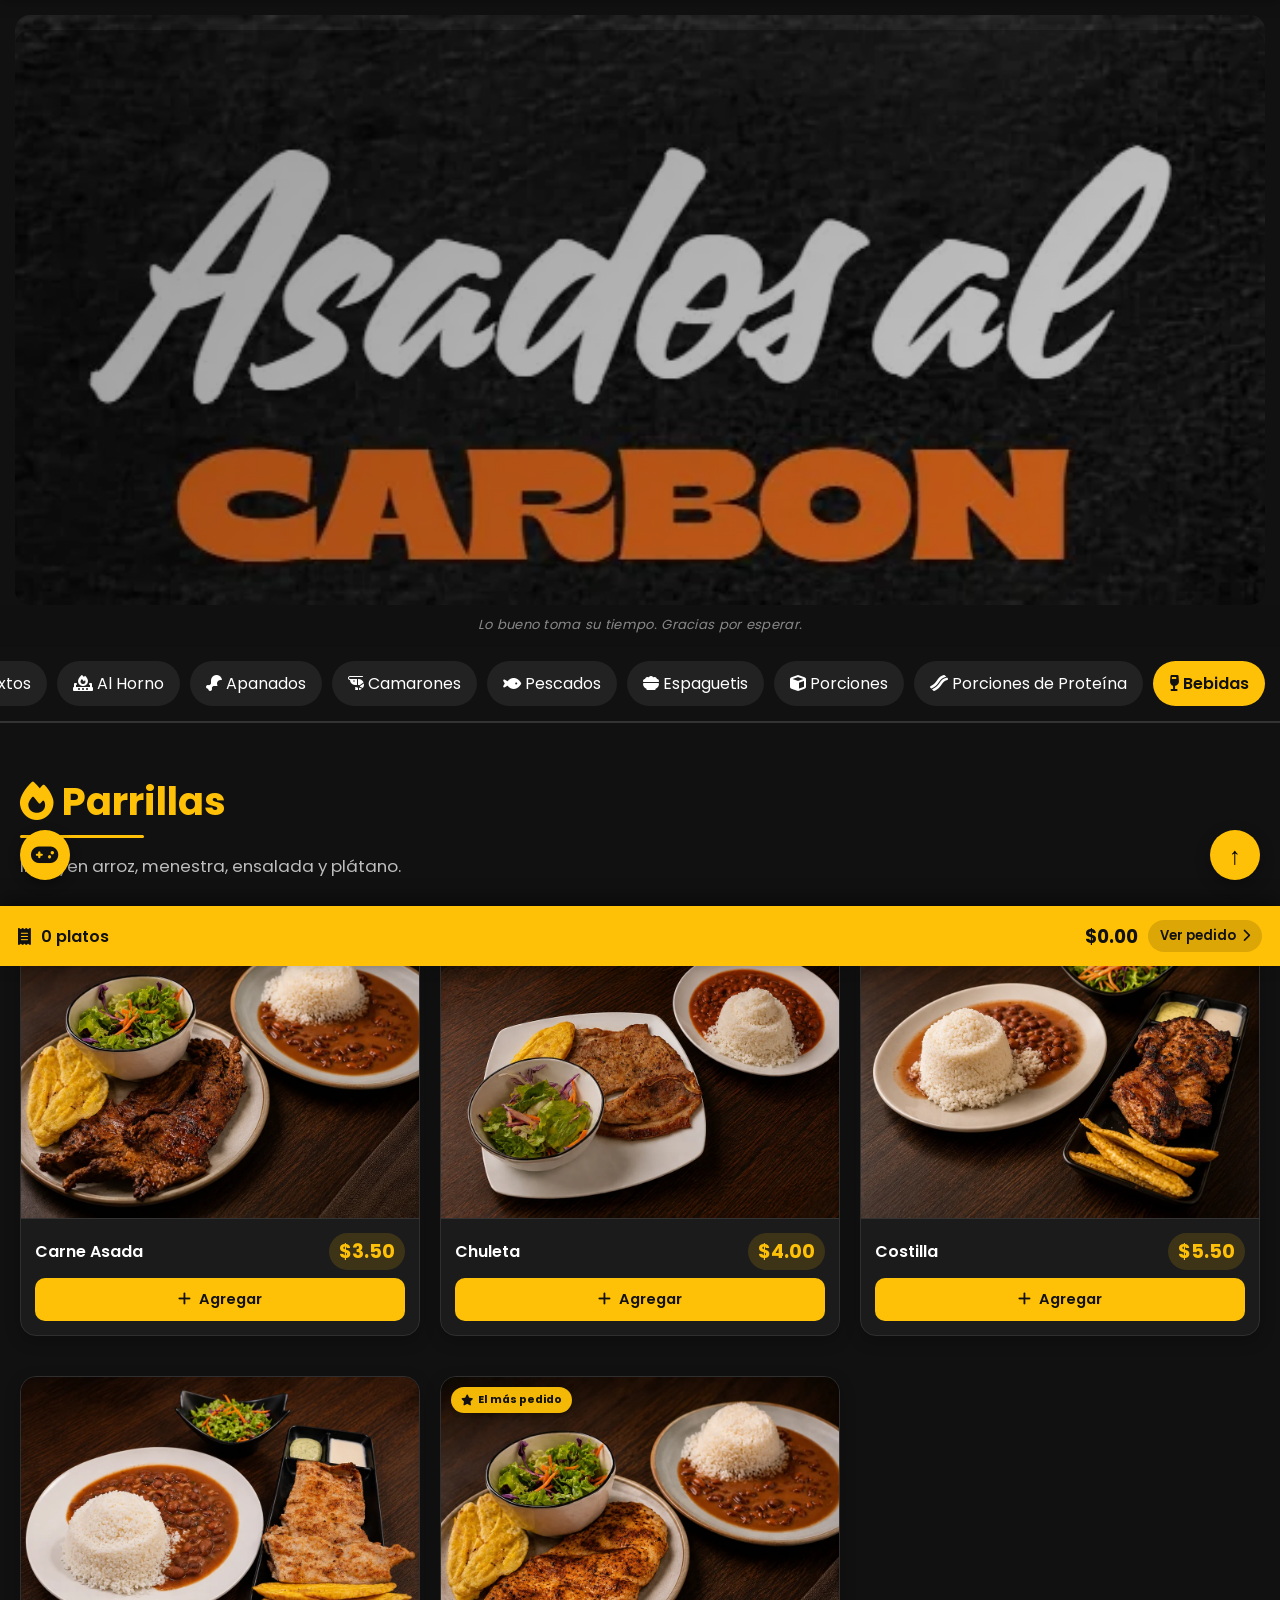
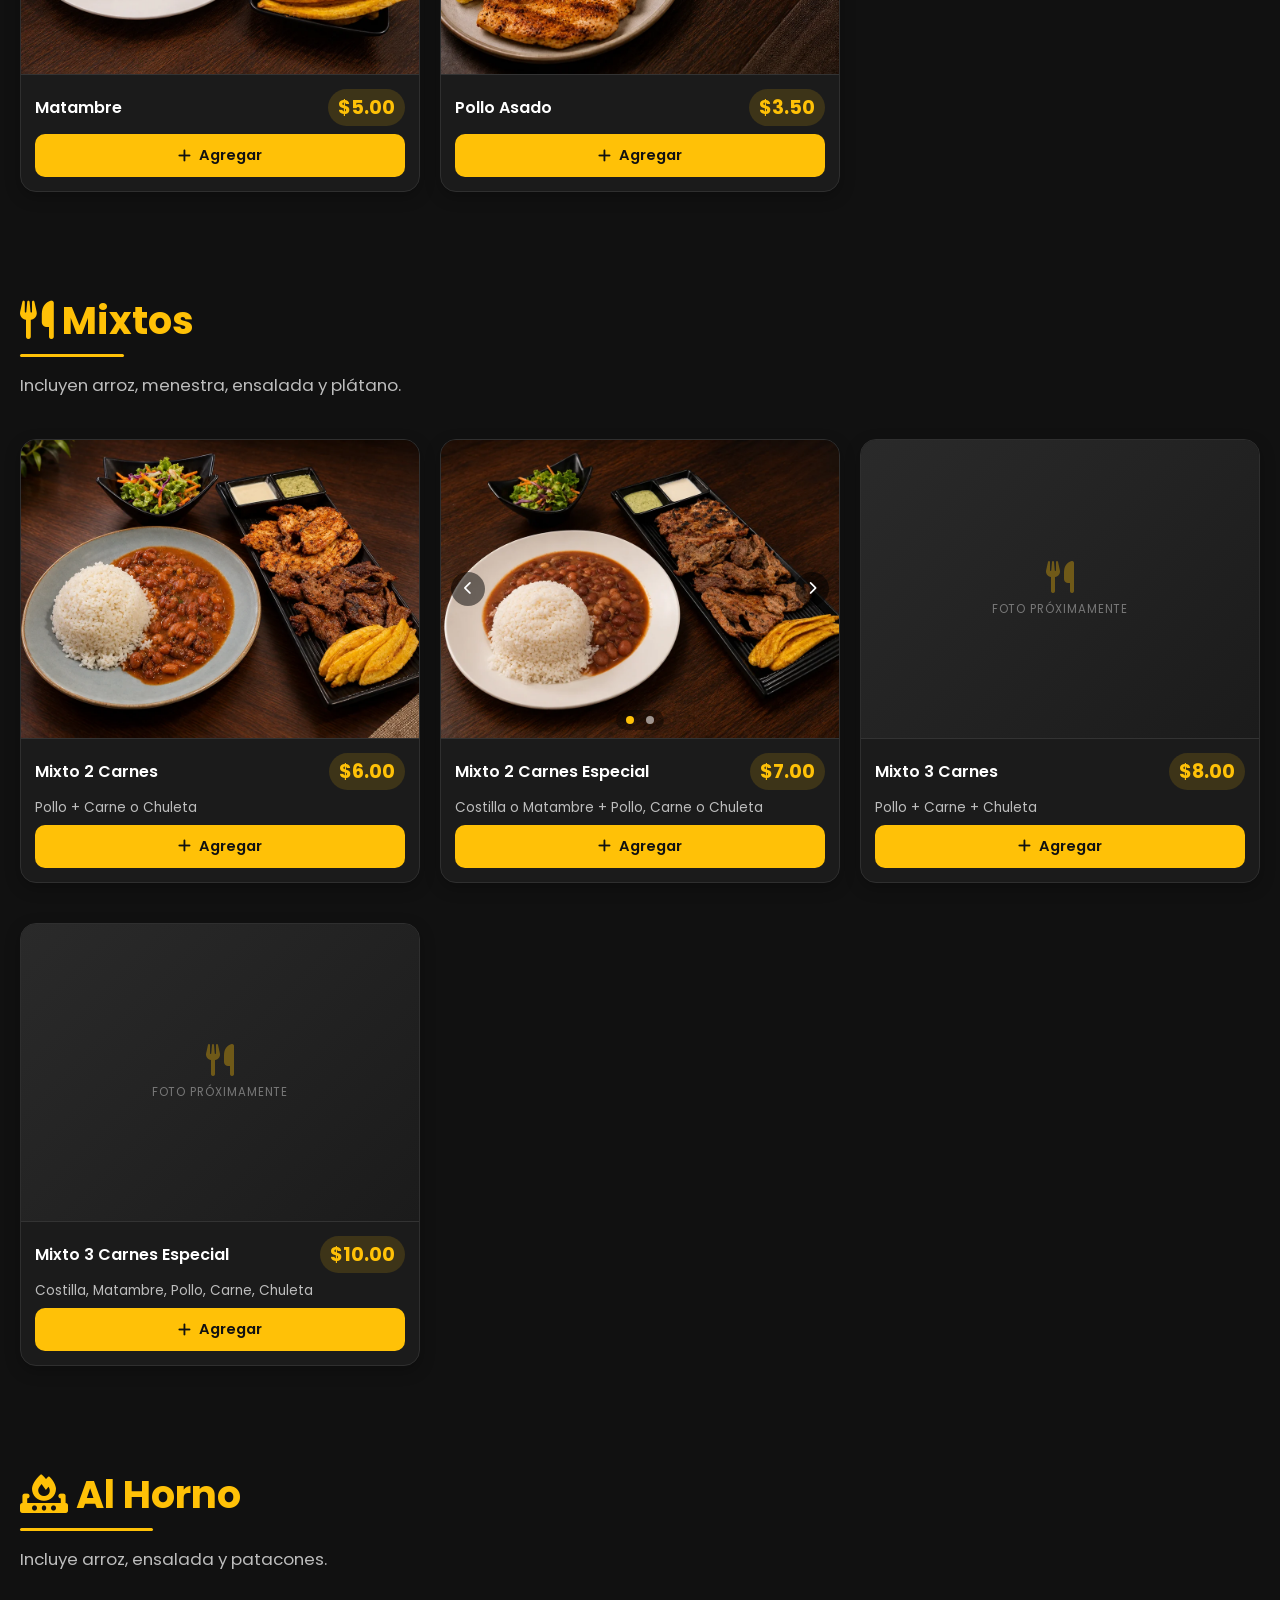
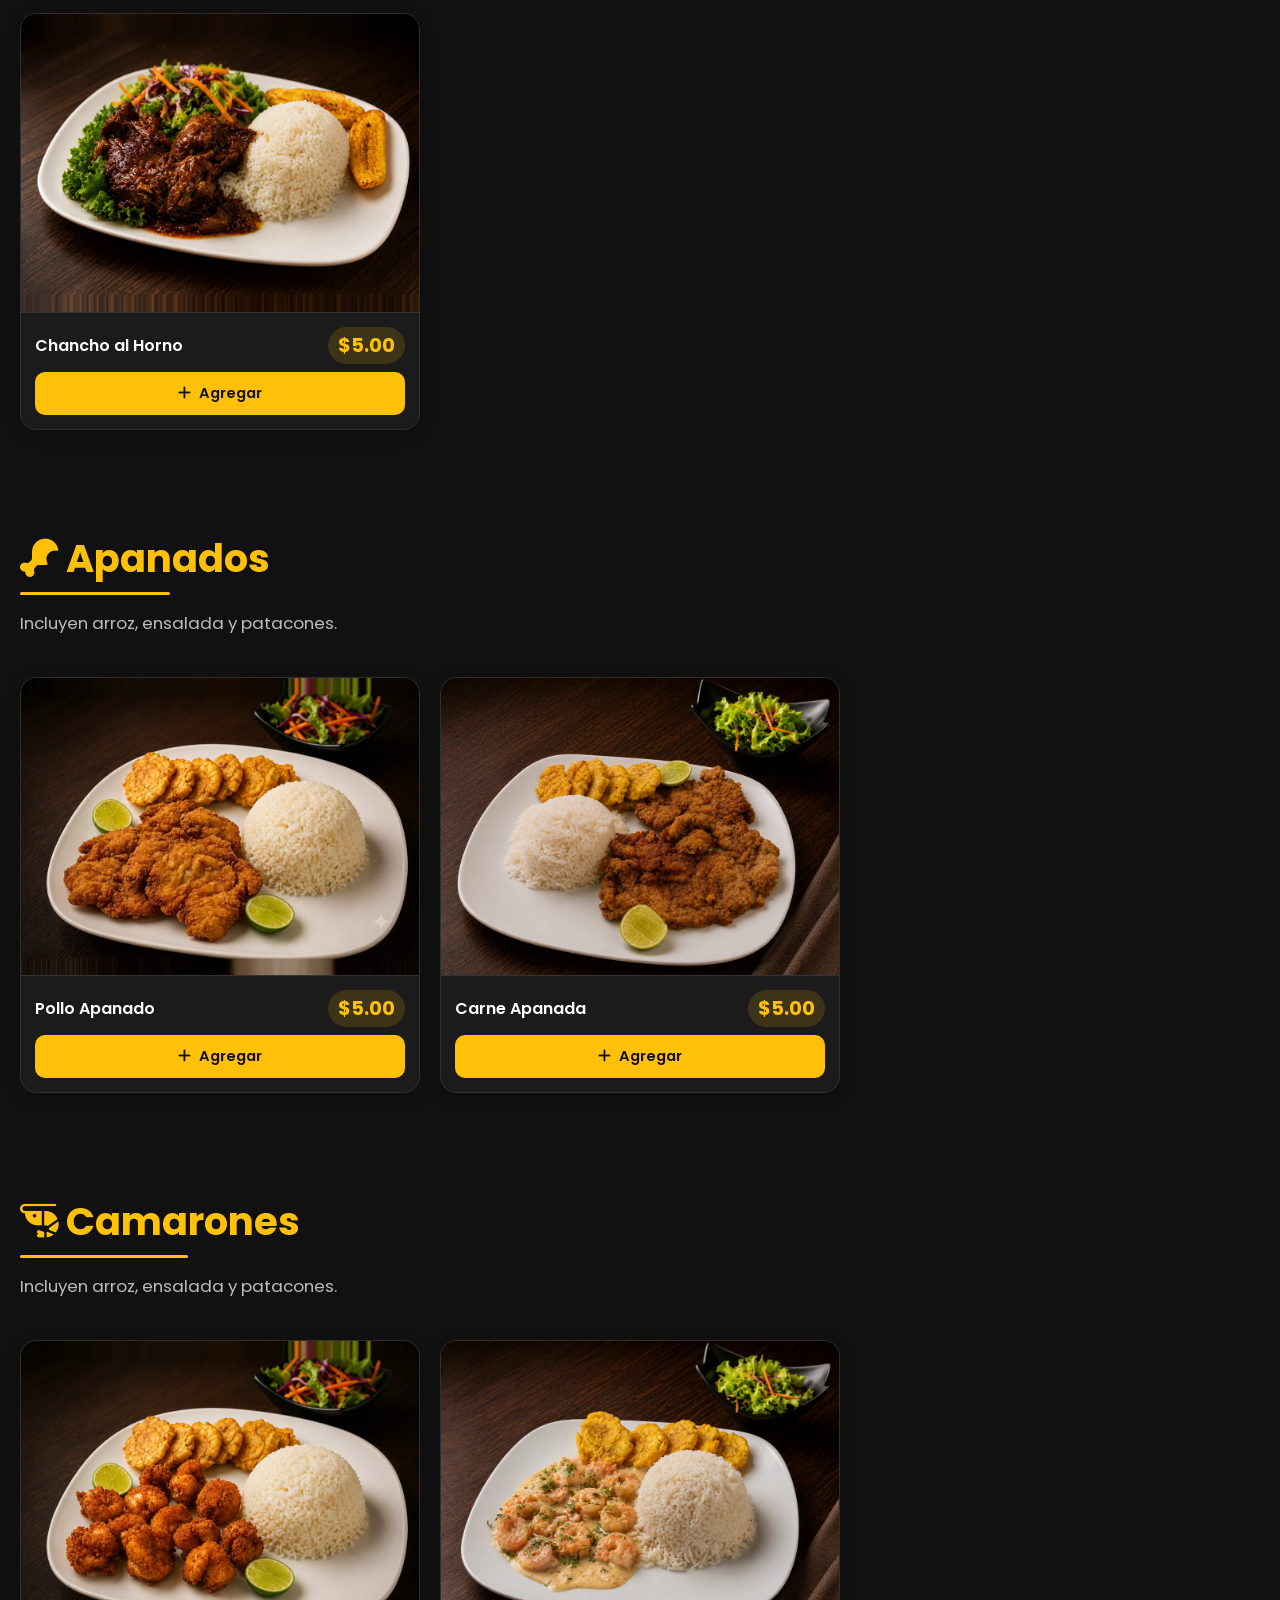
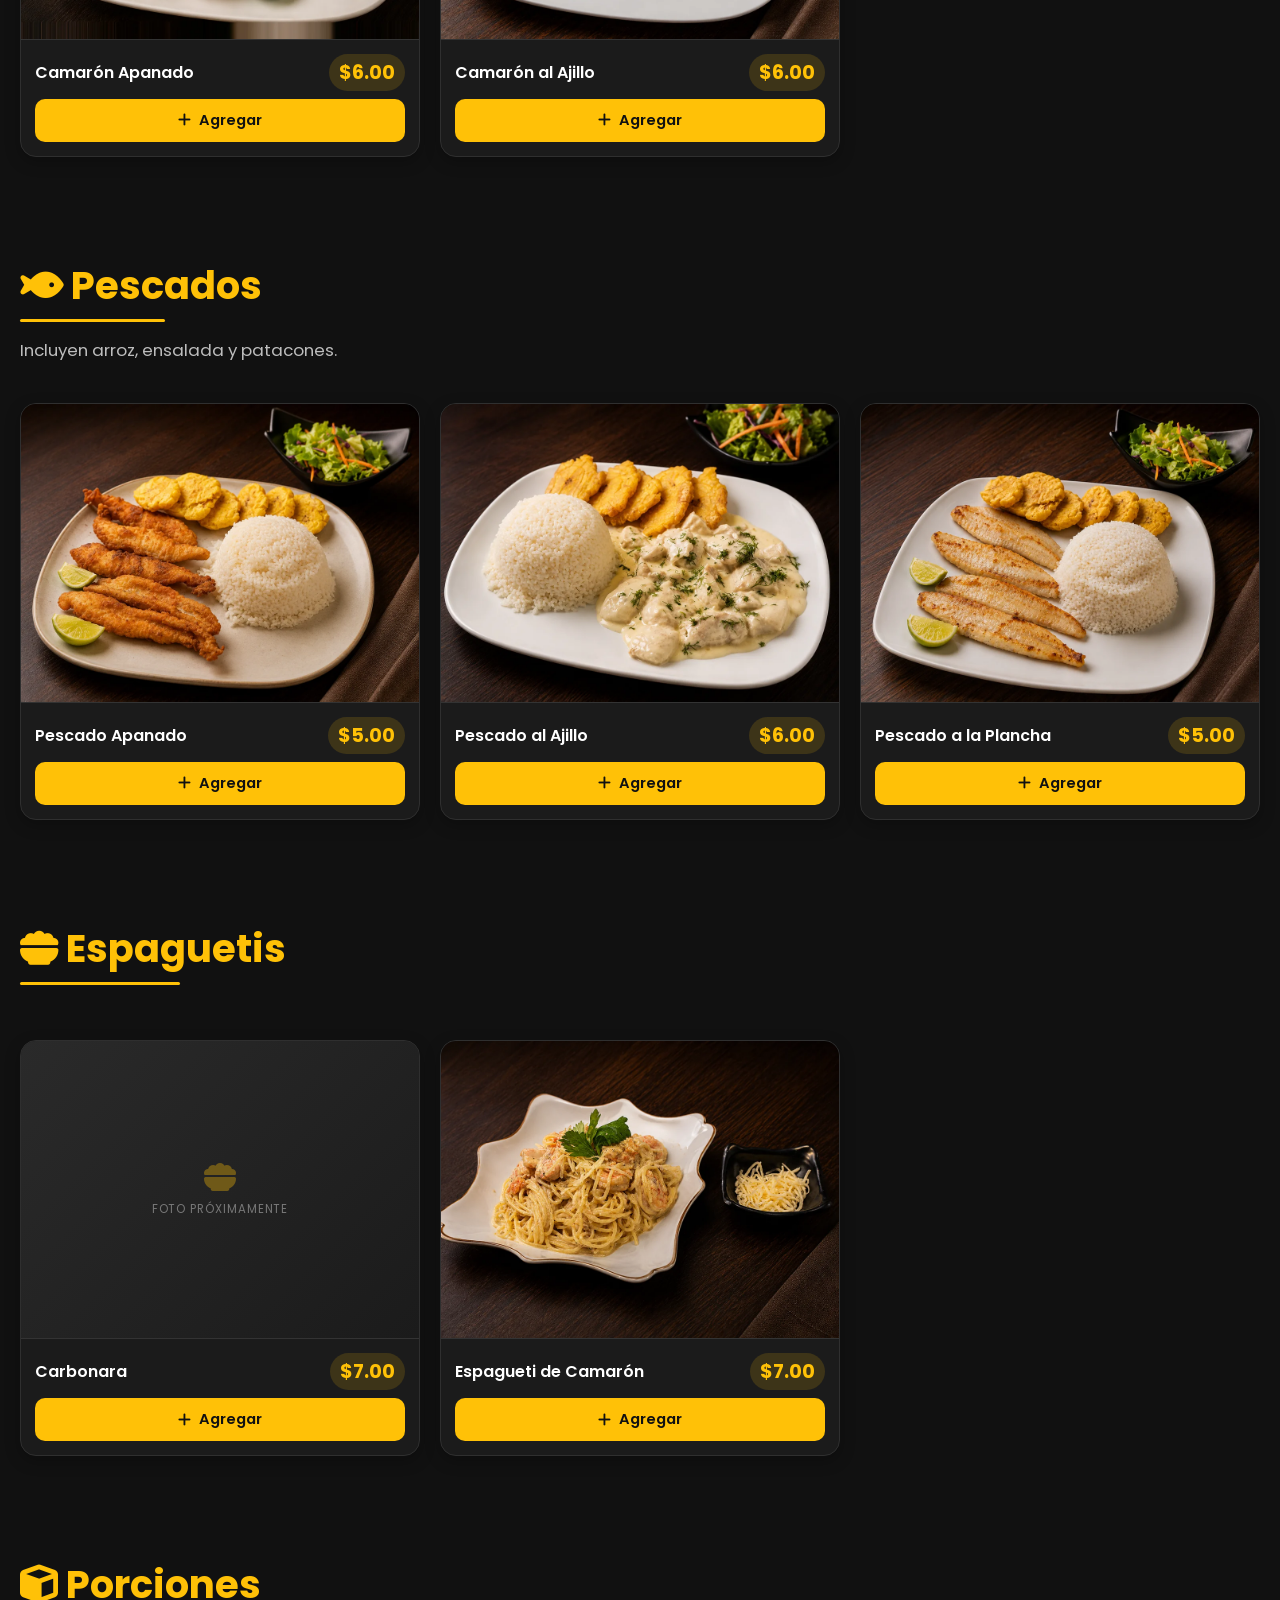
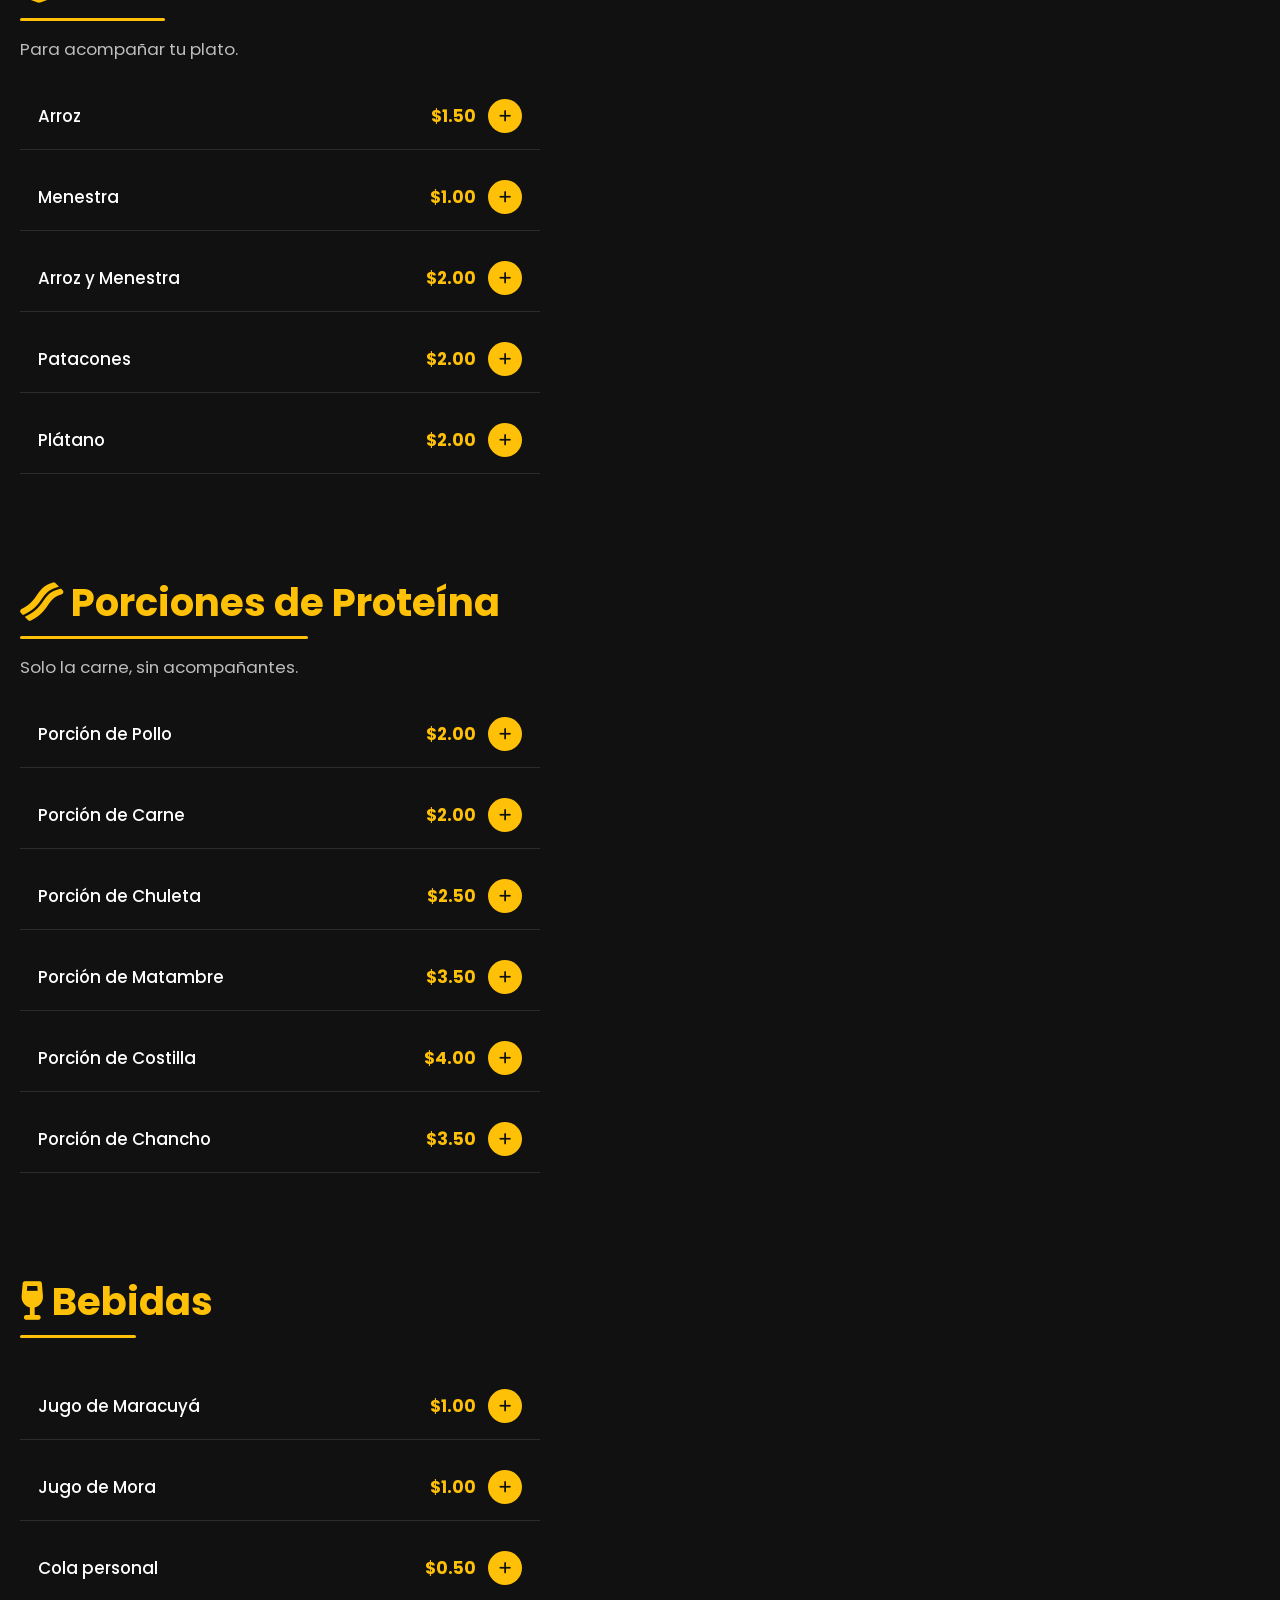
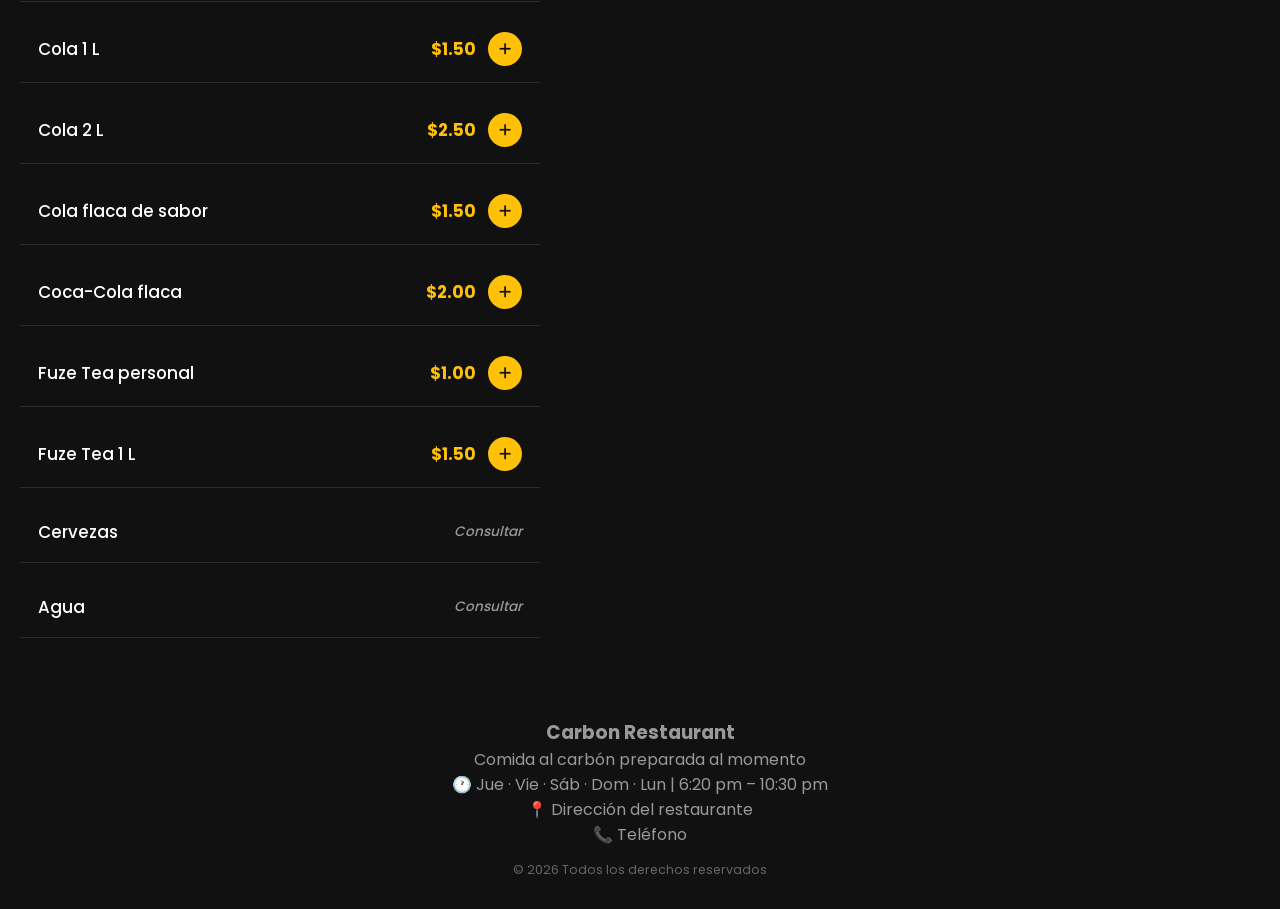
==== commit 1bf714c9: "Anular cierra la cuenta y un cobro no se anota dos veces - Anular lo único de una cuenta la cierra: " ====
--- a/index.html
+++ b/index.html
@@ -39,9 +39,9 @@
     <link rel="preload" href="fonts/poppins-400.woff2" as="font" type="font/woff2" crossorigin>
     <link rel="preload" href="fonts/poppins-700.woff2" as="font" type="font/woff2" crossorigin>
 
-    <link rel="stylesheet" href="css/fuentes.css?v=202610131325">
-    <link rel="stylesheet" href="css/iconos.css?v=202610131325">
-    <link rel="stylesheet" href="css/style.css?v=202610131325">
+    <link rel="stylesheet" href="css/fuentes.css?v=202611160141">
+    <link rel="stylesheet" href="css/iconos.css?v=202611160141">
+    <link rel="stylesheet" href="css/style.css?v=202611160141">
 </head>
 
 <body>
@@ -244,14 +244,14 @@
         </div>
     </div>
 
-    <script src="js/menu-data.js?v=202610131325"></script>
-    <script src="js/sync.js?v=202610131325"></script>
-    <script src="js/store.js?v=202610131325"></script>
-    <script src="js/servicio.js?v=202610131325"></script>
-    <script src="js/app.js?v=202610131325"></script>
-    <script src="js/pwa.js?v=202610131325"></script>
-    <script src="js/games.js?v=202610131325"></script>
-    <script src="js/tracker.js?v=202610131325"></script>
+    <script src="js/menu-data.js?v=202611160141"></script>
+    <script src="js/sync.js?v=202611160141"></script>
+    <script src="js/store.js?v=202611160141"></script>
+    <script src="js/servicio.js?v=202611160141"></script>
+    <script src="js/app.js?v=202611160141"></script>
+    <script src="js/pwa.js?v=202611160141"></script>
+    <script src="js/games.js?v=202611160141"></script>
+    <script src="js/tracker.js?v=202611160141"></script>
 
 </body>
 
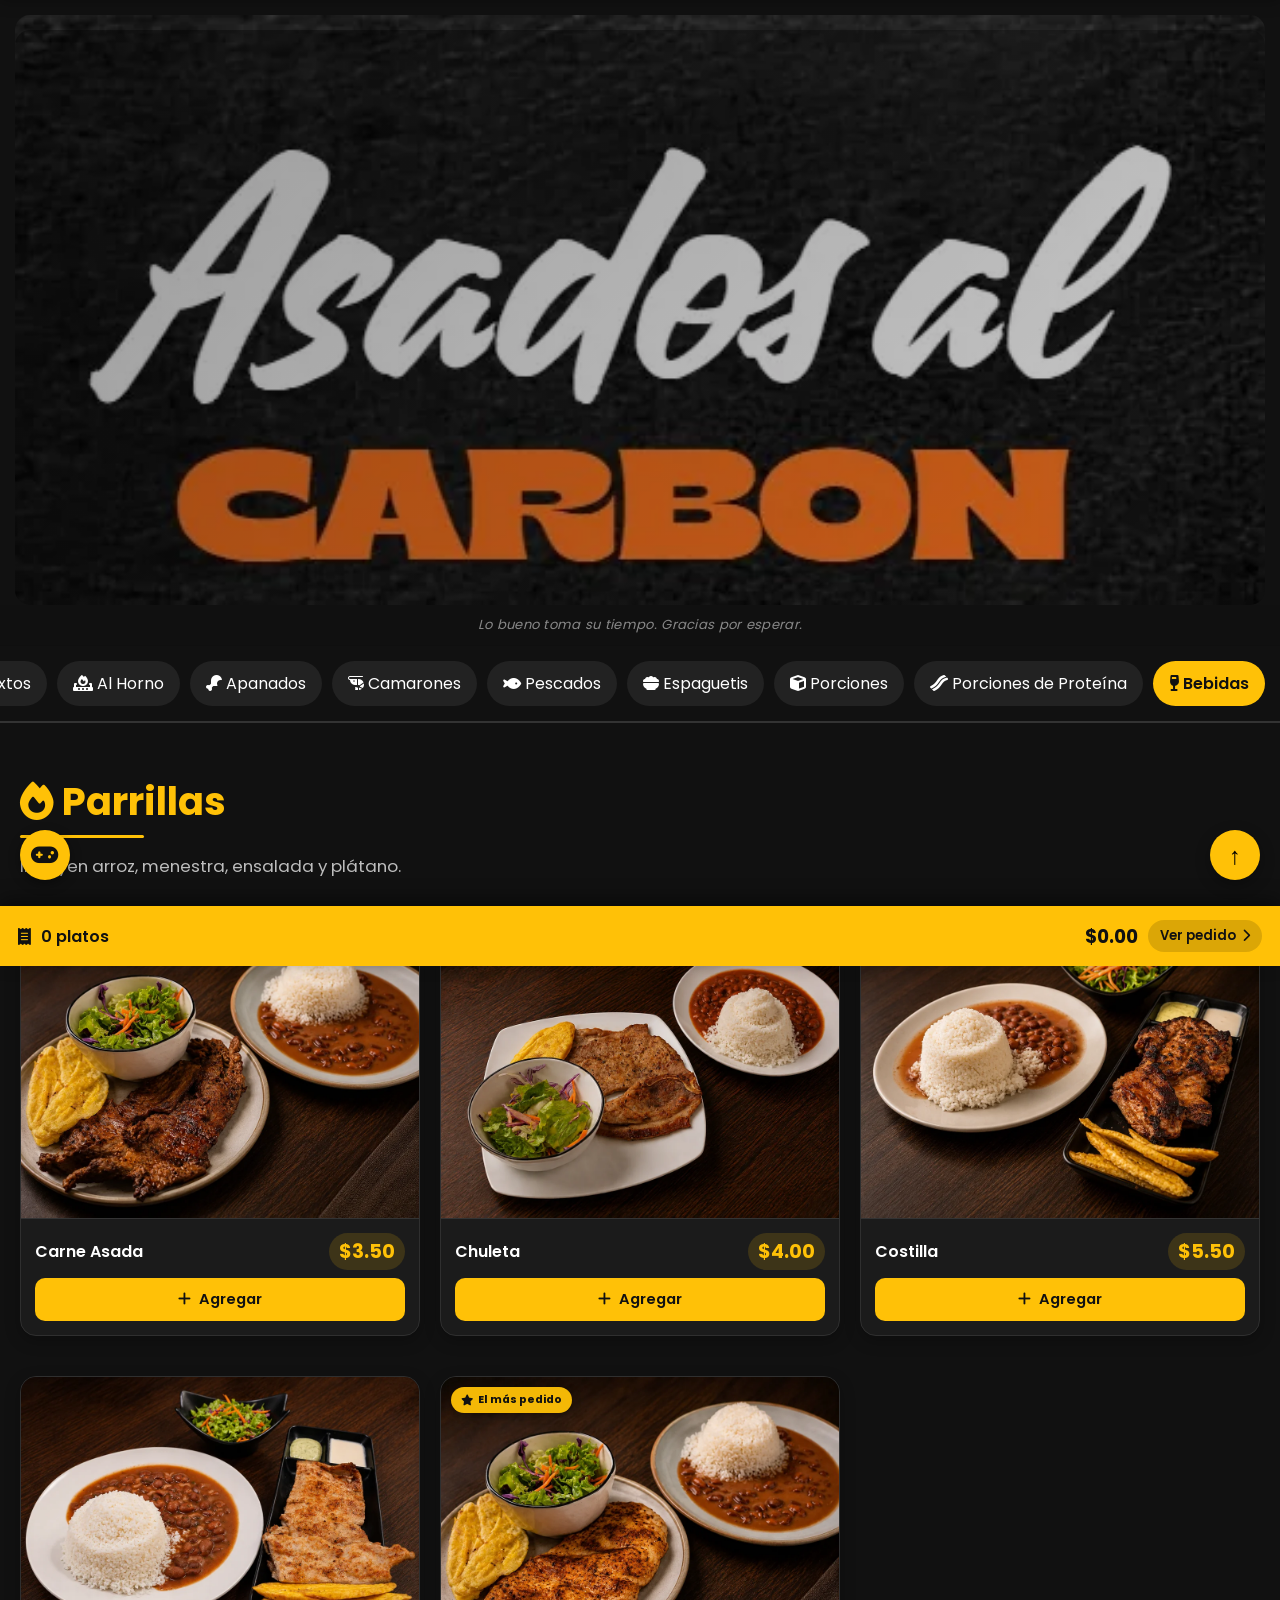
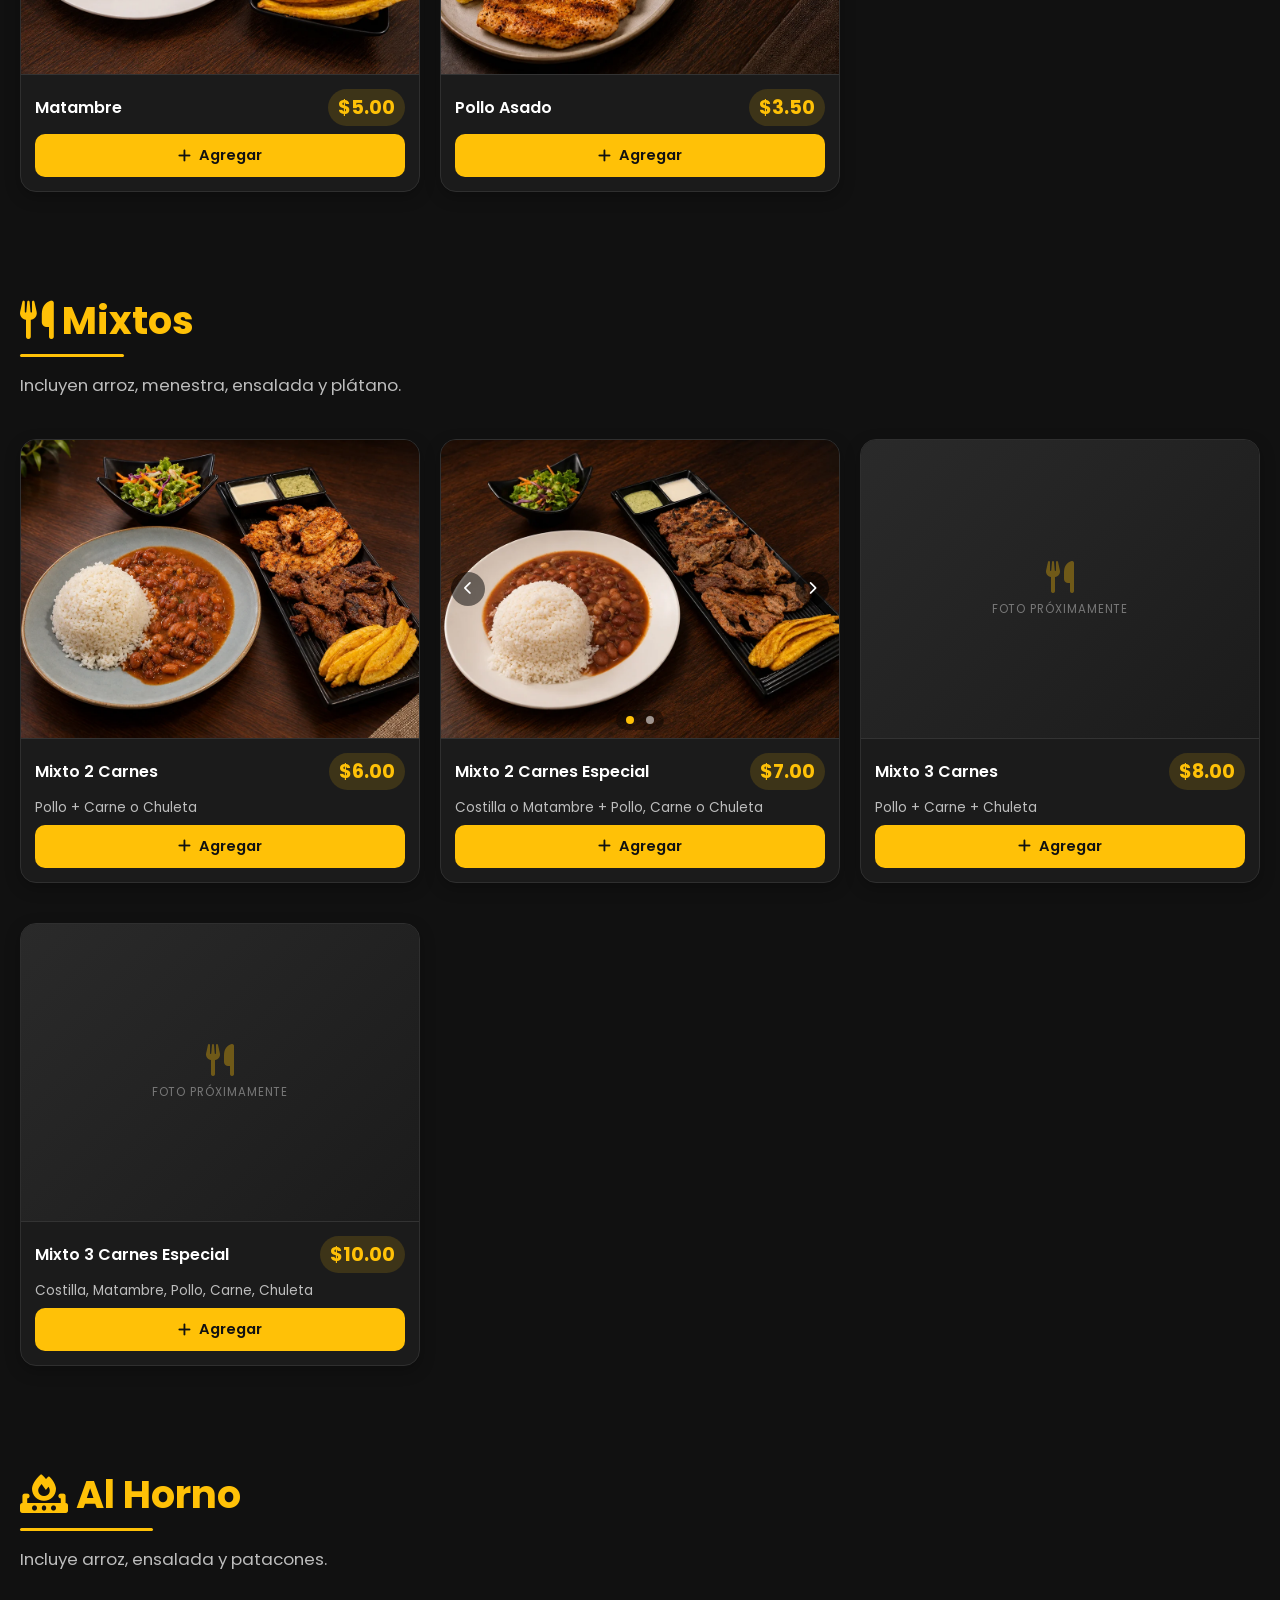
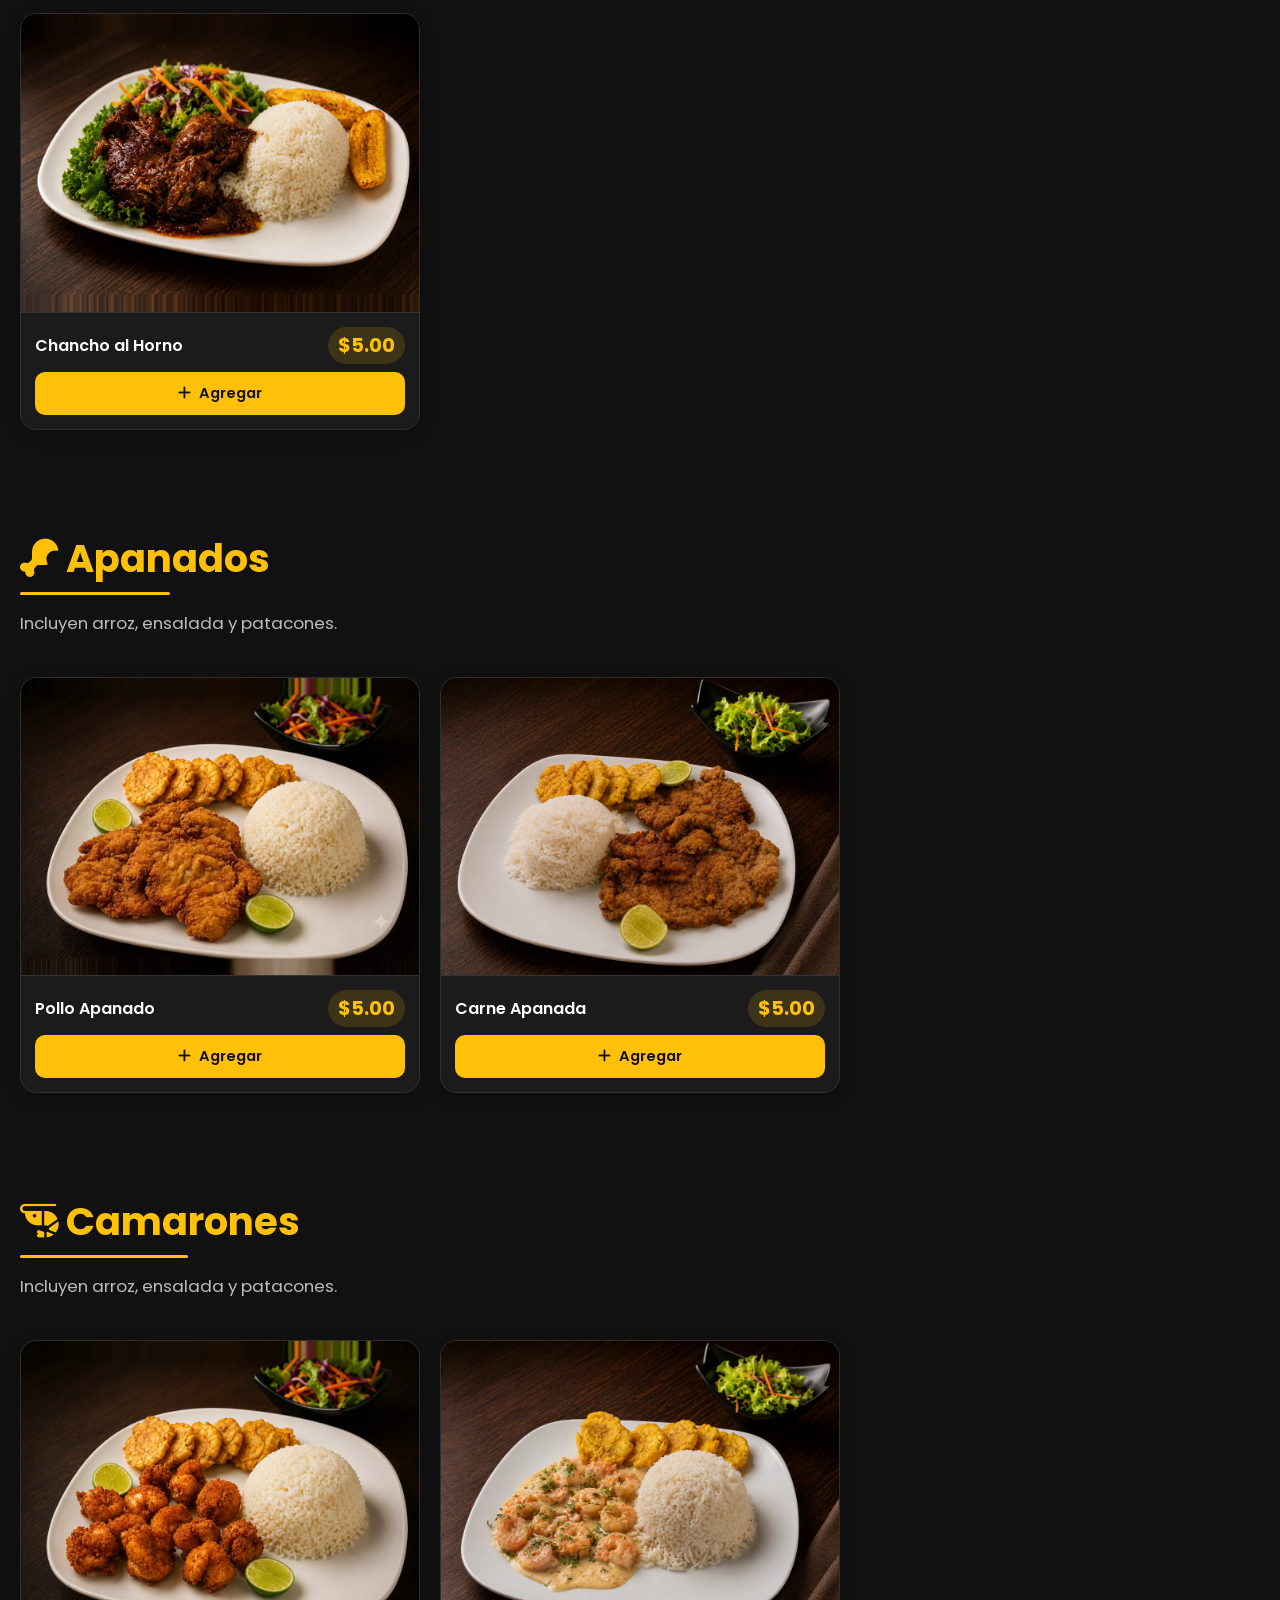
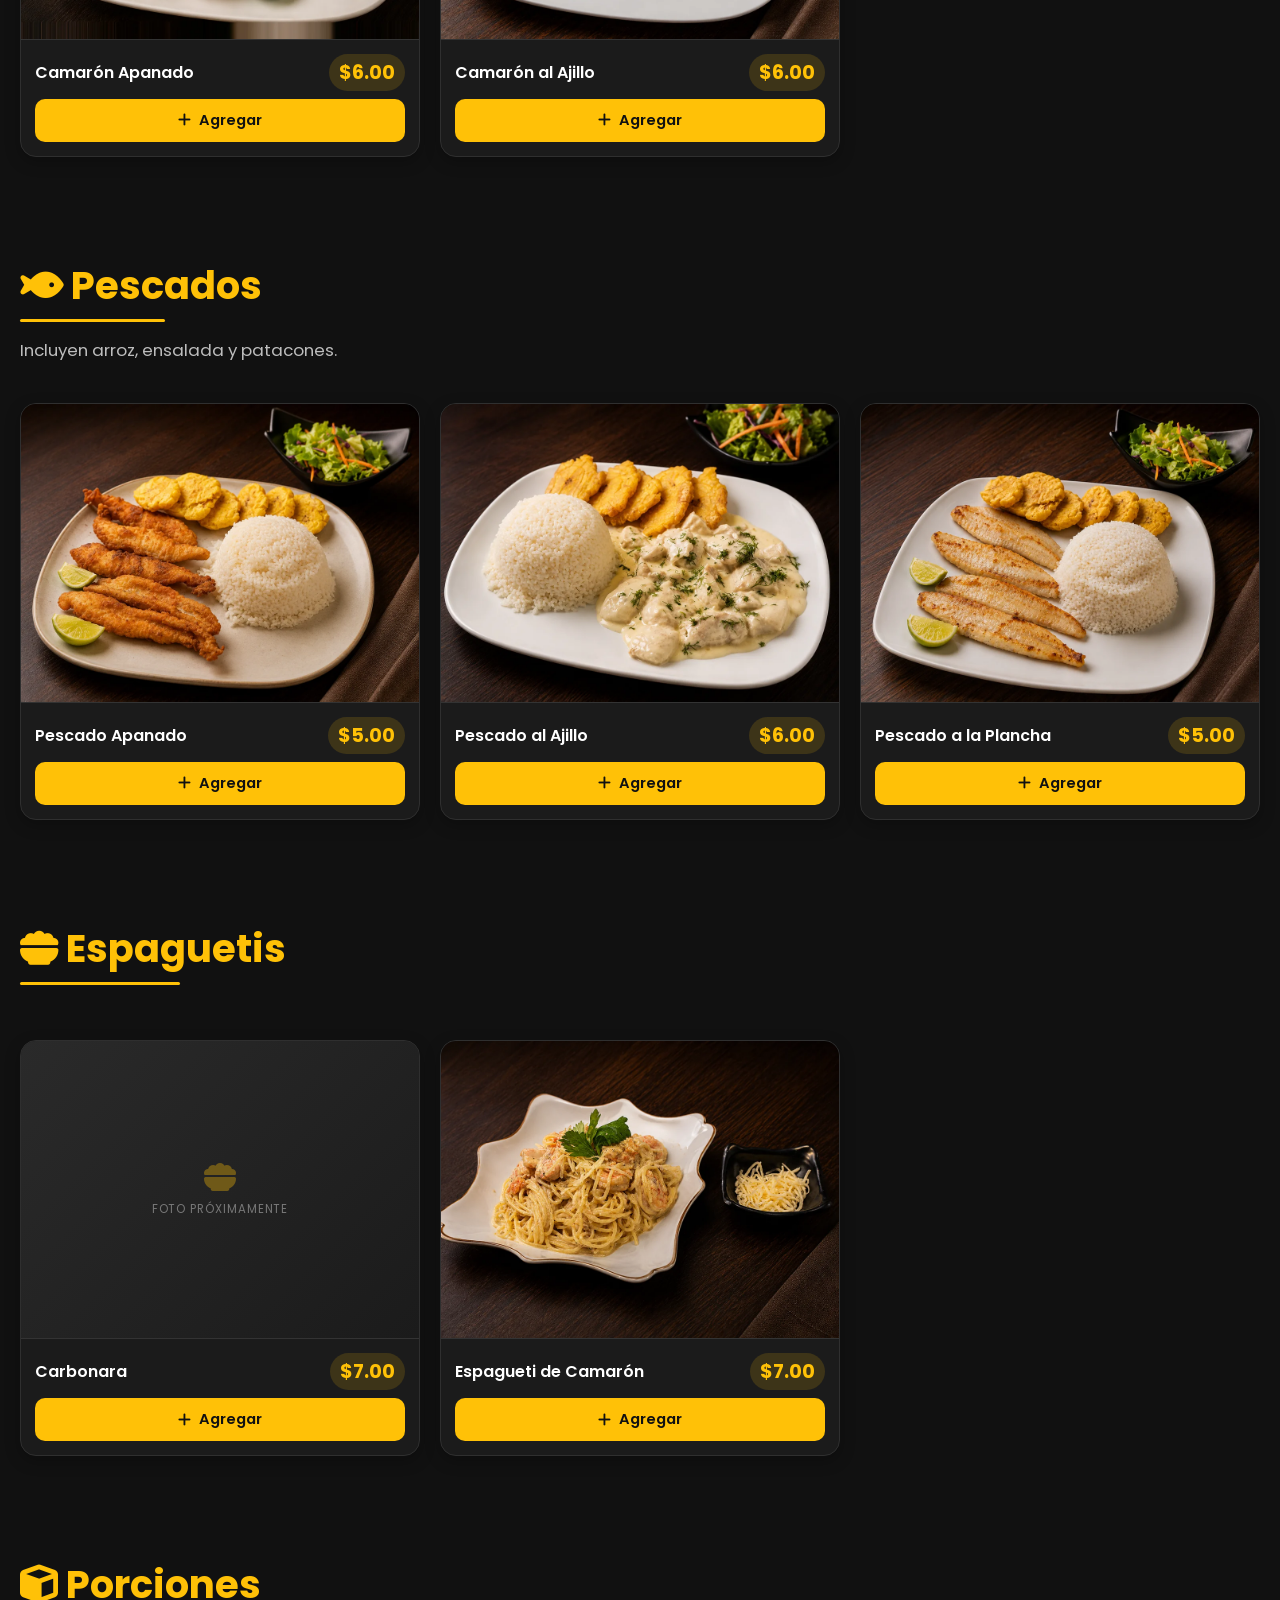
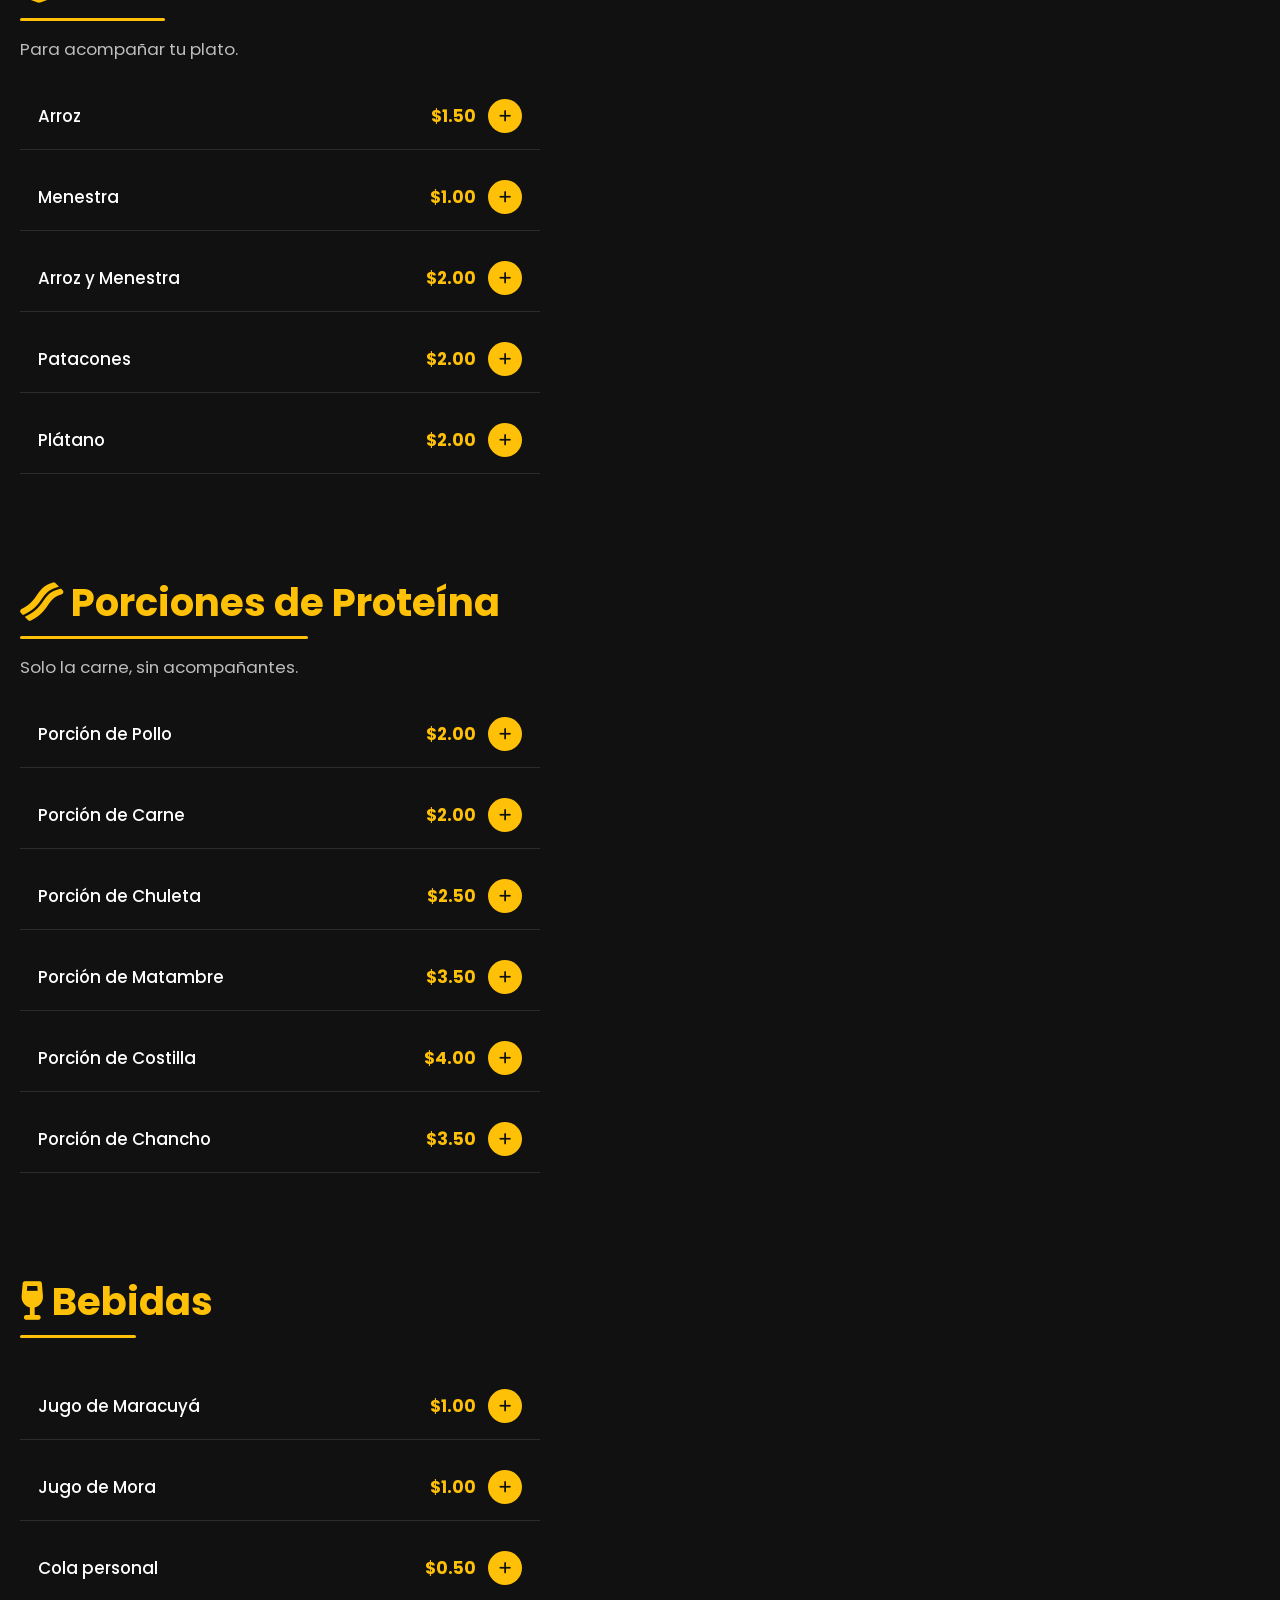
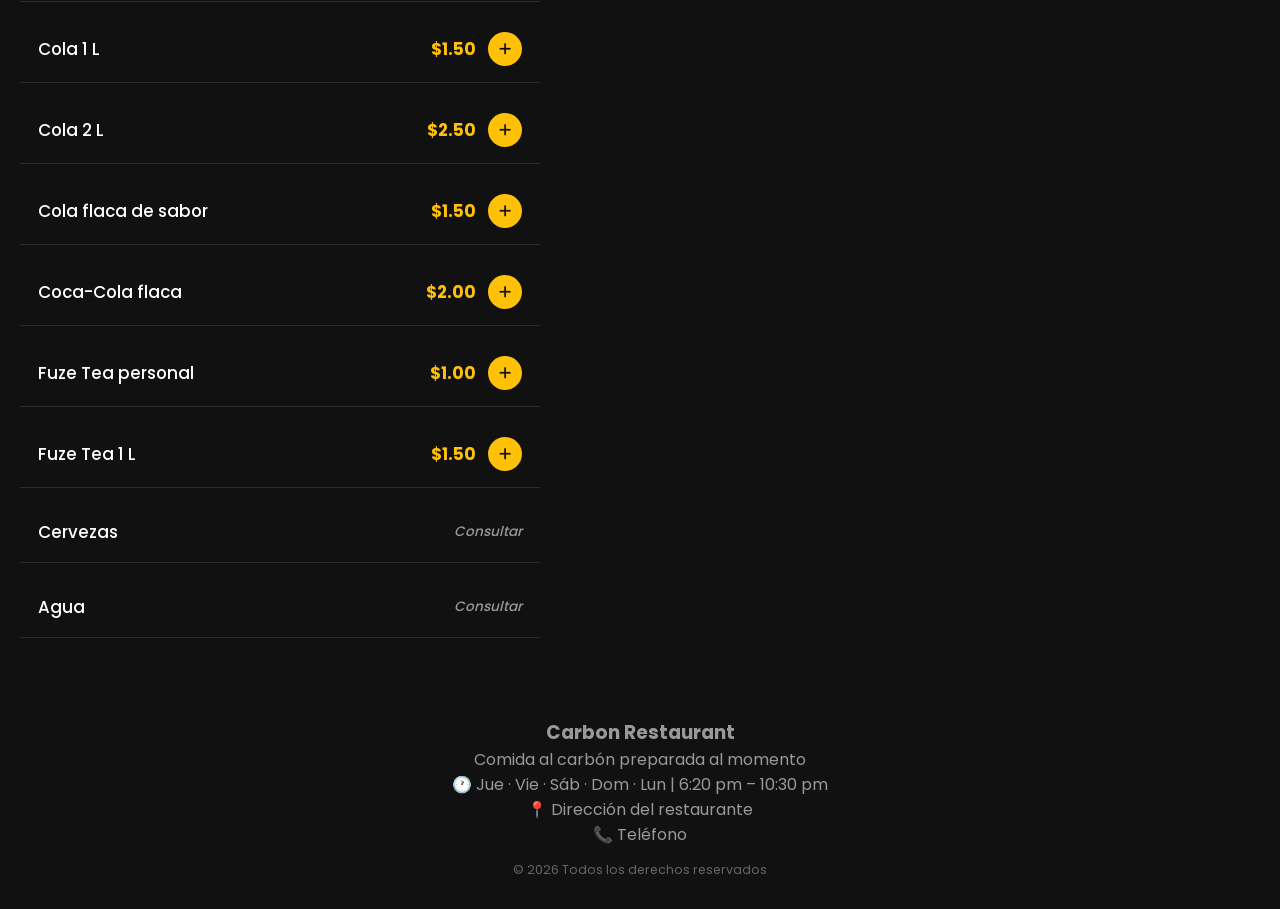
==== commit cef2486d: "Merge 949441e978ac0c8bdecddb318e60f80a665dfdc7 into f3b1d3c29d79d2d11aef19659f1410b428d70a7f" ====
--- a/index.html
+++ b/index.html
@@ -39,14 +39,19 @@
     <link rel="preload" href="fonts/poppins-400.woff2" as="font" type="font/woff2" crossorigin>
     <link rel="preload" href="fonts/poppins-700.woff2" as="font" type="font/woff2" crossorigin>
 
-    <link rel="stylesheet" href="css/fuentes.css?v=202611160141">
-    <link rel="stylesheet" href="css/iconos.css?v=202611160141">
-    <link rel="stylesheet" href="css/style.css?v=202611160141">
+    <link rel="stylesheet" href="css/fuentes.css?v=202611190223">
+    <link rel="stylesheet" href="css/iconos.css?v=202611190223">
+    <link rel="stylesheet" href="css/style.css?v=202611190223">
 </head>
 
 <body>
 
     <a href="#" class="back-to-top" aria-label="Volver arriba">↑</a>
+
+    <!-- PEDIDO A DOMICILIO: solo sale cuando se entra por el enlace que
+         manda el restaurante por WhatsApp. Dice en qué modo está, o por
+         qué ese enlace ya no sirve. -->
+    <div class="domi-banner" id="domi-banner" hidden></div>
 
     <!-- El nombre del local no va aquí a propósito: ya está en el banner,
          y repetirlo se comía la primera pantalla del celular. -->
@@ -114,22 +119,76 @@
                     <strong id="cart-modal-total">$0.00</strong>
                 </div>
                 <button class="btn-confirmar" id="cart-confirmar">
-                    <i class="fas fa-bell-concierge"></i> Listo, llamar al mesero
+                    <i class="fas fa-paper-plane"></i> Listo, enviar mi pedido
                 </button>
             </div>
         </div>
     </div>
 
-    <!-- ¿EN QUÉ MESA ESTÁS?
-         El QR de la mesa manda al menú pero no lleva el número dentro,
-         así que se pregunta aquí. Es un solo toque y evita el error que
-         más cuesta: mandar la comida a la mesa equivocada. -->
+    <!-- ¿CÓMO LO QUIERES? ¿EN QUÉ MESA?
+         Aquí o para llevar, y después la mesa o el nombre. El contenido
+         lo pone app.js según el paso: es un solo panel que cambia, para
+         que el comensal no vea tres ventanas una encima de otra. -->
     <div class="mesa-overlay" id="mesa-modal">
-        <div class="mesa-panel">
+        <div class="mesa-panel" id="mesa-panel">
             <h2><i class="fas fa-location-dot"></i> ¿En qué mesa estás?</h2>
             <p>Para que tu pedido llegue a tu mesa y no a otra.</p>
             <div class="mesa-botones" id="mesa-botones"></div>
-            <button class="mesa-cancelar" id="mesa-cancelar">Volver</button>
+            <button class="mesa-cancelar" id="mesa-cancelar" data-cerrar-mesa>Volver</button>
+        </div>
+    </div>
+
+    <!-- EL CÓDIGO PARA EL MESERO, Y EN QUÉ VA EL PEDIDO.
+         El pedido no le llega solo a nadie: el mesero lo ve cuando escanea
+         este QR. Aquí también se le dice al comensal si ya se aceptó. -->
+    <div class="comanda-overlay qr-overlay" id="qr-modal">
+        <div class="comanda-wrap">
+            <div class="qr-papel" id="qr-papel"></div>
+            <div class="comanda-acciones" id="qr-acciones"></div>
+        </div>
+    </div>
+
+    <!-- Cuando se cierra la pantalla del código, el pedido sigue ahí -->
+    <button class="qr-pill" id="qr-pill" hidden></button>
+
+    <!-- A DOMICILIO: a quién y a dónde. Lo mínimo para que el pedido
+         llegue: nombre, teléfono y la dirección, escrita o de Google Maps. -->
+    <div class="mesa-overlay domi-overlay" id="domi-modal">
+        <div class="mesa-panel domi-panel">
+            <h2><i class="fas fa-location-dot"></i> ¿A dónde te lo llevamos?</h2>
+            <p>Verifica que tu dirección sea correcta antes de enviar el pedido.</p>
+
+            <label class="campo"><span>Tu nombre</span>
+                <input id="domi-nombre" maxlength="39" autocomplete="name" autocapitalize="words"></label>
+            <label class="campo"><span>Tu teléfono</span>
+                <input id="domi-telefono" maxlength="20" inputmode="tel" autocomplete="tel" placeholder="09…"></label>
+
+            <div class="domi-bloque">
+                <span class="domi-tit">Tu ubicación</span>
+                <button class="domi-ubicarme" id="domi-ubicarme" type="button">
+                    <i class="fas fa-location-dot"></i> Usar mi ubicación de ahora
+                </button>
+                <label class="campo"><span>o pega el enlace de Google Maps <em>(opcional)</em></span>
+                    <input id="domi-maps" maxlength="299" inputmode="url" placeholder="https://maps.app.goo.gl/…"></label>
+            </div>
+
+            <div class="domi-bloque">
+                <span class="domi-tit">Tu dirección</span>
+                <label class="campo"><span>Ciudad</span>
+                    <input id="domi-ciudad" maxlength="119" autocomplete="address-level2"></label>
+                <label class="campo"><span>Barrio, ciudadela o sector</span>
+                    <input id="domi-sector" maxlength="119"></label>
+                <label class="campo"><span>Calle principal y secundaria</span>
+                    <input id="domi-calle" maxlength="119" autocomplete="address-line1"></label>
+                <label class="campo"><span>Número de casa <em>(opcional)</em></span>
+                    <input id="domi-numero" maxlength="119"></label>
+                <label class="campo"><span>Referencia para encontrarte <em>(opcional)</em></span>
+                    <input id="domi-referencia" maxlength="199" placeholder="Casa verde, junto a la tienda…"></label>
+            </div>
+
+            <p class="domi-error" id="domi-error"></p>
+            <button class="btn-confirmar" id="domi-enviar"><i class="fas fa-paper-plane"></i> Enviar pedido</button>
+            <button class="mesa-cancelar" data-cerrar-domi>Volver</button>
         </div>
     </div>
 
@@ -244,14 +303,14 @@
         </div>
     </div>
 
-    <script src="js/menu-data.js?v=202611160141"></script>
-    <script src="js/sync.js?v=202611160141"></script>
-    <script src="js/store.js?v=202611160141"></script>
-    <script src="js/servicio.js?v=202611160141"></script>
-    <script src="js/app.js?v=202611160141"></script>
-    <script src="js/pwa.js?v=202611160141"></script>
-    <script src="js/games.js?v=202611160141"></script>
-    <script src="js/tracker.js?v=202611160141"></script>
+    <script src="js/menu-data.js?v=202611190223"></script>
+    <script src="js/sync.js?v=202611190223"></script>
+    <script src="js/store.js?v=202611190223"></script>
+    <script src="js/servicio.js?v=202611190223"></script>
+    <script src="js/app.js?v=202611190223"></script>
+    <script src="js/pwa.js?v=202611190223"></script>
+    <script src="js/games.js?v=202611190223"></script>
+    <script src="js/tracker.js?v=202611190223"></script>
 
 </body>
 
--- a/css/style.css
+++ b/css/style.css
@@ -1664,3 +1664,180 @@
     padding: 10px;
     cursor: pointer;
 }
+
+/* ============================================================
+   EL PEDIDO CON SU CÓDIGO QR
+
+   El comensal ya no le manda el pedido a nadie: le enseña al mesero
+   un código. Esa pantalla se lee de cerca y la escanea otro celular,
+   así que el código va grande, en blanco y negro y con margen.
+   ============================================================ */
+
+.campo input {
+    width: 100%;
+    background: #1f1f1f;
+    border: 1px solid #333;
+    border-radius: 10px;
+    color: #fff;
+    font-family: inherit;
+    font-size: 1rem;
+    padding: 12px;
+}
+.campo input:focus { outline: none; border-color: #FFC107; }
+.campo input.error { border-color: #e74c3c; animation: shake 0.35s; }
+
+.como-opciones { display: grid; gap: 12px; margin-bottom: 14px; }
+
+.como-btn {
+    display: flex;
+    align-items: center;
+    justify-content: center;
+    gap: 12px;
+    padding: 20px 14px;
+    background: #262626;
+    border: 2px solid #3a3a3a;
+    border-radius: 14px;
+    color: #fff;
+    font-family: inherit;
+    font-size: 1.1rem;
+    font-weight: 600;
+    cursor: pointer;
+}
+.como-btn i { color: #FFC107; font-size: 1.3rem; }
+.como-btn:active { border-color: #FFC107; background: #2e2a1c; }
+
+.mesa-panel .campo { text-align: left; margin: 0 0 16px; }
+.como-enviar { margin-bottom: 6px; }
+
+/* Mientras se manda, nada se toca dos veces */
+.mesa-panel.enviando { opacity: 0.6; pointer-events: none; }
+
+.qr-papel {
+    background: #fdfcf7;
+    color: #111;
+    border-radius: 14px;
+    padding: 20px 18px 18px;
+    box-shadow: 0 12px 40px rgba(0,0,0,0.6);
+}
+
+.qr-estado { text-align: center; margin-bottom: 14px; }
+.qr-estado strong { display: block; font-size: 1.2rem; margin-bottom: 4px; }
+.qr-estado span { display: block; font-size: 0.92rem; color: #444; line-height: 1.4; }
+.qr-estado.aceptado strong { color: #1e8e3e; }
+.qr-estado.rechazado strong,
+.qr-estado.vencido strong { color: #c0392b; }
+
+.qr-codigo {
+    background: #fff;
+    border-radius: 10px;
+    padding: 6px;
+    margin: 0 auto 10px;
+    max-width: 280px;
+}
+.qr-codigo svg { display: block; width: 100%; height: auto; }
+.qr-sin { color: #c0392b; font-size: 0.88rem; text-align: center; padding: 18px 8px; }
+
+.qr-espera {
+    display: flex;
+    align-items: center;
+    justify-content: center;
+    gap: 8px;
+    font-size: 0.85rem;
+    color: #8a6d00;
+    margin-bottom: 14px;
+}
+.qr-punto {
+    width: 9px;
+    height: 9px;
+    border-radius: 50%;
+    background: #FFC107;
+    animation: qr-late 1.2s ease-in-out infinite;
+}
+@keyframes qr-late { 50% { opacity: 0.25; } }
+
+.qr-resumen { border-top: 1px dashed #bbb; padding-top: 12px; font-size: 0.92rem; }
+.qr-quien { font-weight: 700; margin-bottom: 8px; }
+.qr-linea { display: flex; justify-content: space-between; gap: 10px; padding: 2px 0; }
+.qr-nota { font-size: 0.84rem; color: #555; margin-top: 6px; }
+.qr-total { font-weight: 700; border-top: 1px solid #ddd; margin-top: 8px; padding-top: 8px; }
+
+.qr-overlay .comanda-acciones { display: grid; gap: 10px; margin-top: 14px; }
+
+/* La pastilla de arriba: el pedido sigue esperando aunque se cierre */
+.qr-pill {
+    position: fixed;
+    top: 10px;
+    left: 50%;
+    transform: translateX(-50%);
+    z-index: 9400;
+    max-width: calc(100% - 32px);
+    background: #FFC107;
+    color: #111;
+    border: none;
+    border-radius: 30px;
+    padding: 11px 18px;
+    font-family: inherit;
+    font-size: 0.88rem;
+    font-weight: 600;
+    box-shadow: 0 6px 20px rgba(0,0,0,0.5);
+    cursor: pointer;
+    white-space: nowrap;
+    overflow: hidden;
+    text-overflow: ellipsis;
+}
+.qr-pill[hidden] { display: none; }
+.qr-pill i { margin-right: 6px; }
+.qr-pill.aceptado { background: #2e7d32; color: #fff; }
+.qr-pill.rechazado,
+.qr-pill.vencido { background: #c0392b; color: #fff; }
+
+/* ============================================================
+   A DOMICILIO
+   ============================================================ */
+
+.domi-banner {
+    display: flex;
+    align-items: center;
+    gap: 10px;
+    background: #10222e;
+    border-bottom: 2px solid #2196f3;
+    color: #cfe8ff;
+    padding: 12px 16px;
+    font-size: 0.92rem;
+}
+.domi-banner[hidden] { display: none; }
+.domi-banner i { color: #64b5f6; }
+.domi-banner.cerrado { background: #2a1414; border-color: #c0392b; color: #ffd6d6; }
+.domi-banner.cerrado i { color: #ff6b6b; }
+
+.domi-overlay { align-items: flex-start; overflow-y: auto; }
+.domi-panel { text-align: left; margin: auto 0; }
+.domi-panel h2, .domi-panel > p { text-align: center; }
+.domi-panel .campo { margin-top: 12px; }
+
+.domi-bloque {
+    border: 1px solid #2f2f2f;
+    border-radius: 14px;
+    padding: 12px 12px 14px;
+    margin-top: 16px;
+}
+.domi-tit { display: block; font-weight: 600; font-size: 0.92rem; color: #FFC107; }
+
+.domi-ubicarme {
+    width: 100%;
+    margin-top: 10px;
+    background: #10222e;
+    border: 1px solid #1d4e6b;
+    border-radius: 10px;
+    color: #cfe8ff;
+    font-family: inherit;
+    font-size: 0.95rem;
+    padding: 12px;
+    cursor: pointer;
+}
+.domi-ubicarme:disabled { opacity: 0.7; }
+
+.domi-error { color: #ff6b6b; font-size: 0.88rem; min-height: 1.2em; margin: 14px 0 10px; text-align: center; }
+.domi-panel .btn-confirmar { margin-bottom: 6px; }
+.domi-panel .mesa-cancelar { display: block; margin: 0 auto; }
+
